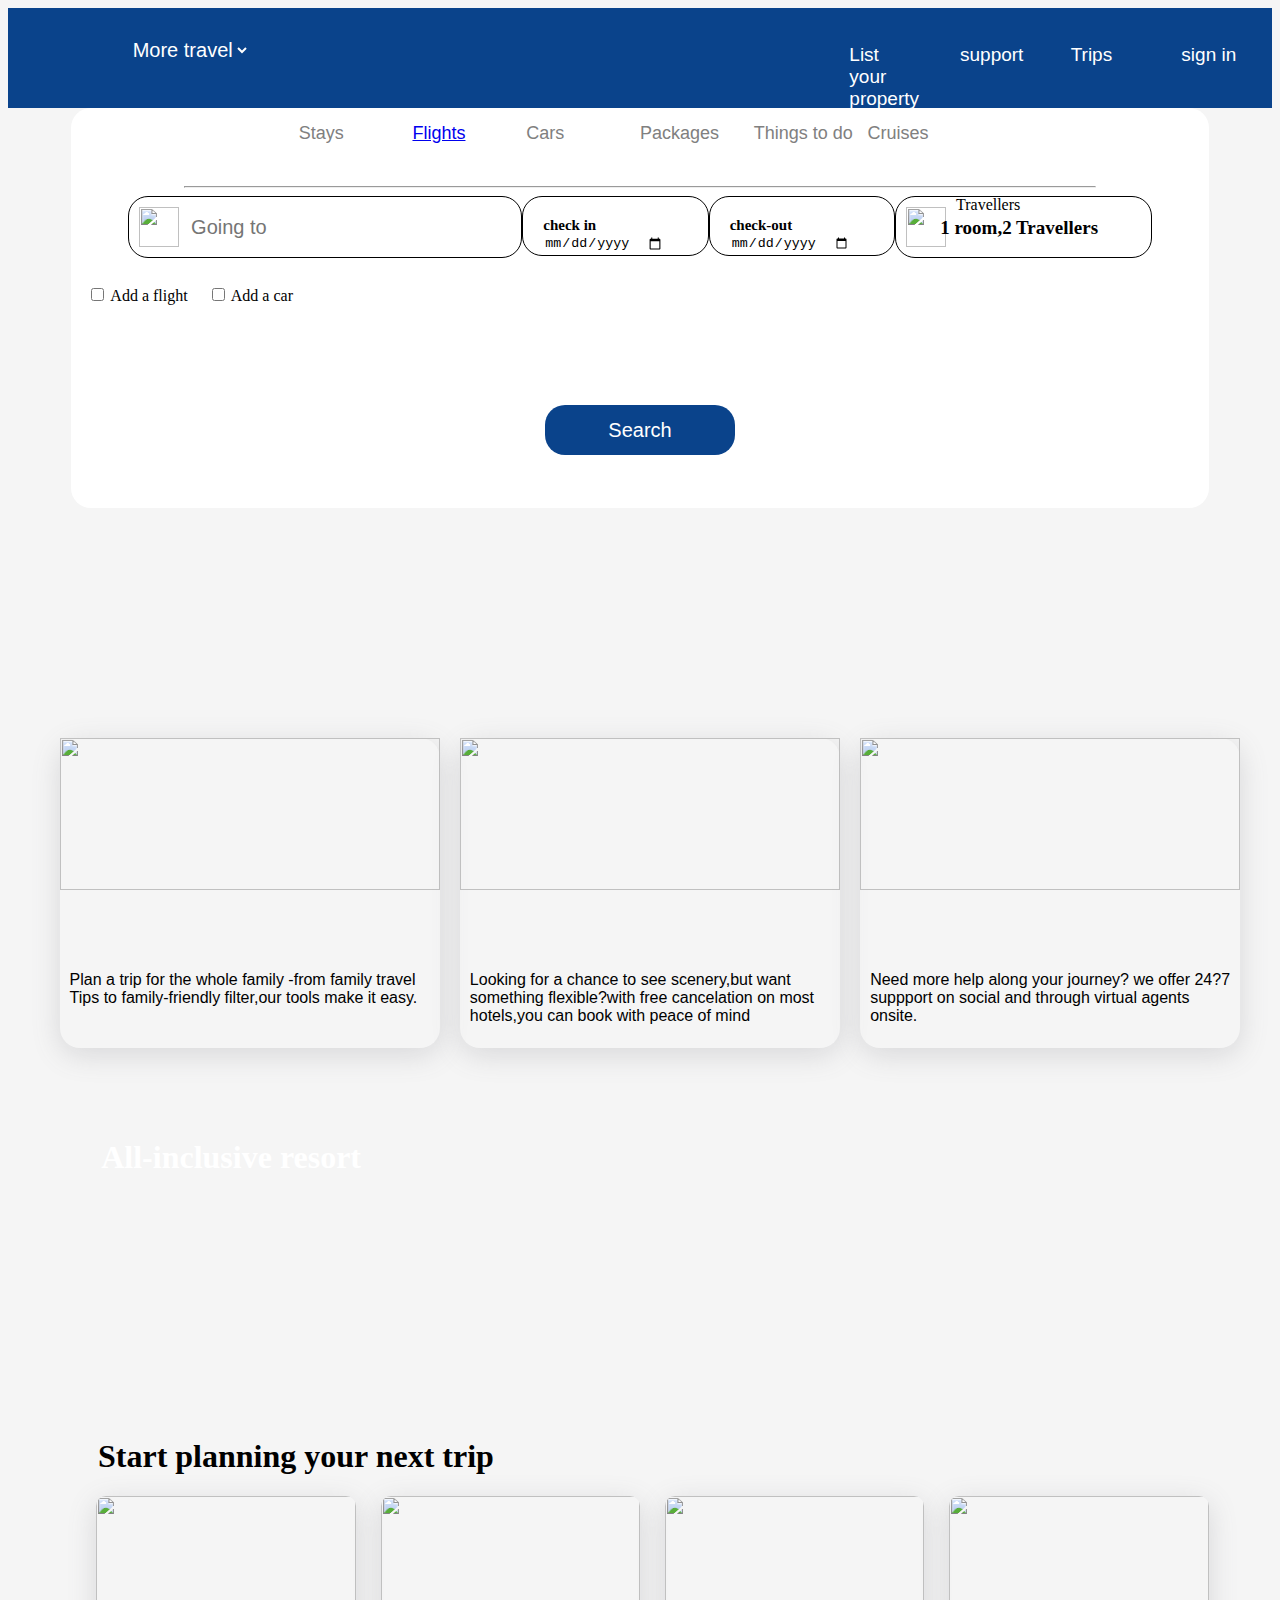
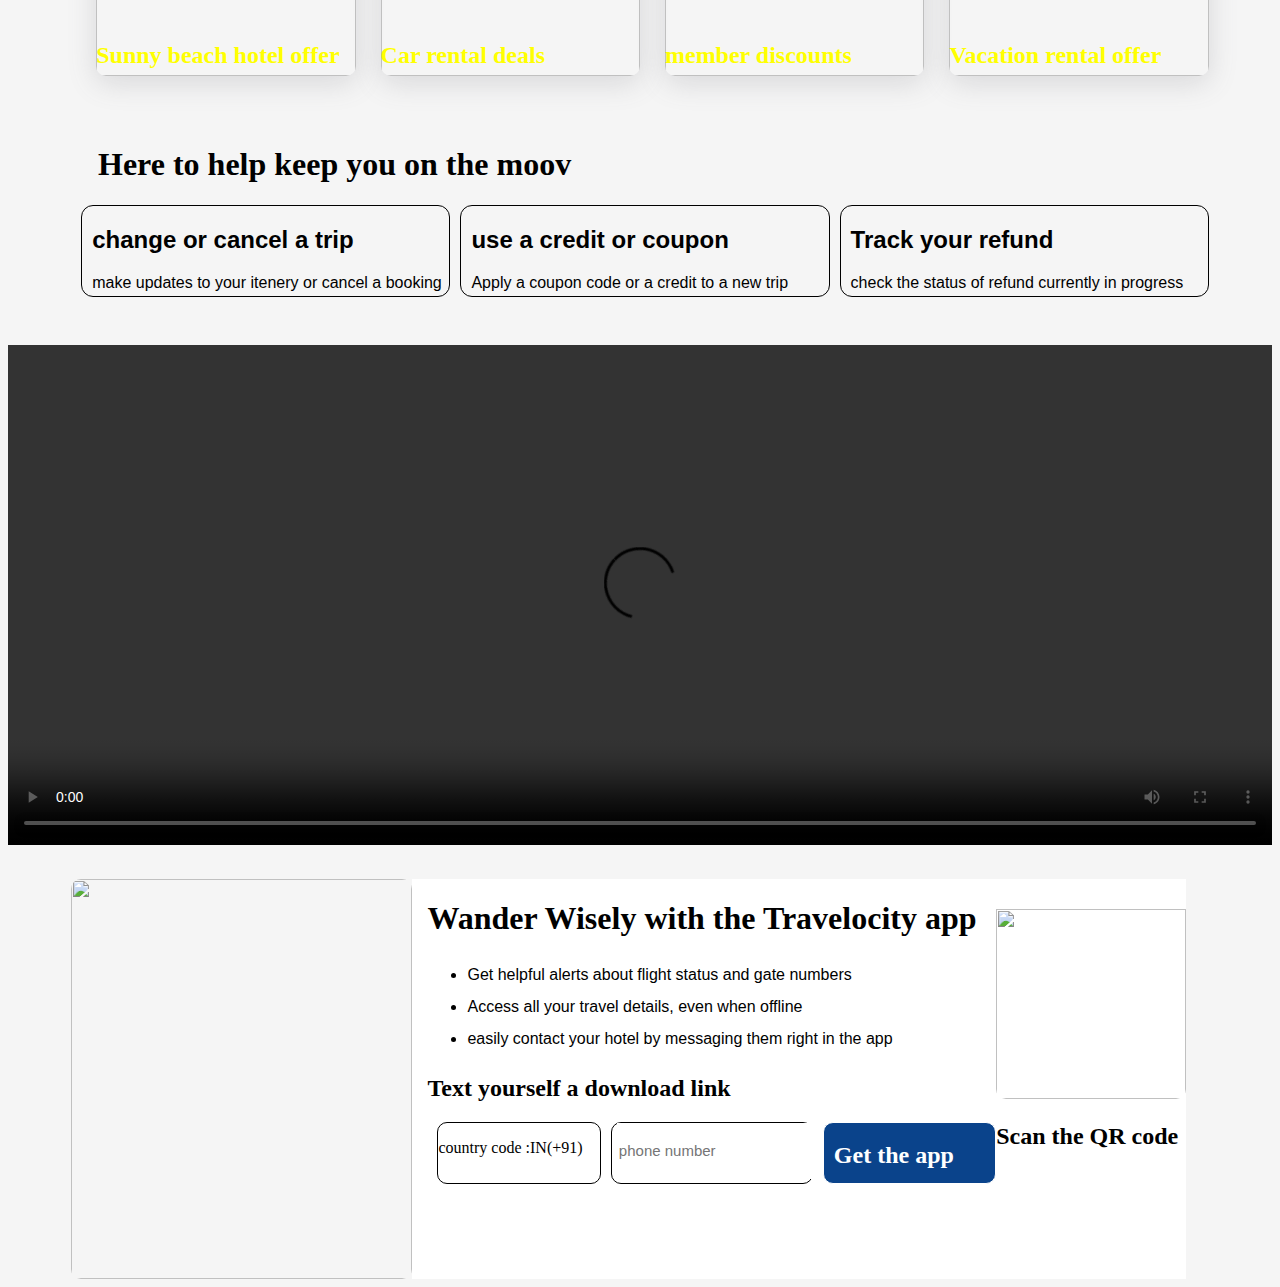
==== index.html @ 9e057f8a "Merge pull request #3 from Sunny7079/productPage" ====
<!DOCTYPE html>
<html lang="en">
<head>
    <meta charset="UTF-8">
    <meta http-equiv="X-UA-Compatible" content="IE=edge">
    <meta name="viewport" content="width=device-width, initial-scale=1.0">
    <title>Document</title>
    <script src="https://kit.fontawesome.com/a076d05399.js" crossorigin="anonymous"></script>
    <link rel="stylesheet" href="style.css">
</head>
<body id="body">
    <div id="navbar">
        <div id="box1">
            <div> 
                <img src="https://www.travelocity.com/_dms/header/logo.svg?locale=en_US&siteid=80001&2" alt="">
            </div>
               
           <div>
                <select name="" id="abc" >
                    <option value="" style="width: 10px;">More travel</option>

                    <option value="Packages">Packages</option>
                    <option value="Stays">Stays</option>
                    <option value="Flights" >Flights</option>
                    <option value="cars">cars   </option>

                </select>
           </div>
        </div>
        <div id="box2">
            <div><h2 id="white1">List your property</h2></div>
            <div><h2 id="white1">support</h2></div>
            <div><h2 id="white1">Trips</h2></div>
            <div><h2 id="white1">sign in</h2></div>
        </div>
    </div>

<!-- <script>
    document.getElementById("flight").addEventListener("click",flight())
   {
         window.location.href="flight.html"
     }
</script> -->

   
  
    <!-- ............................................. -->
    <!-- ticketing -->
    <div id="ticket-counter">
       
        <div id="counter">
                <div id="cat">
                    <div><h2 id="ge">Stays</h2></div>
                    <div><h2 ><a href="flight.html">Flights</a></h2></div>
                    <div><h2 >Cars</h2></div>
                    <div><h2>Packages    </h2></div>
                    <div><h2 >Things to do</h2></div>
                    <div><h2 >Cruises</h2></div>
                
                </div>
                <hr width="80%">

        <div id="select">
            <div id="long">
                <img height="40px" width="40px" style="padding: 10px 10px;" src="https://thumbs.dreamstime.com/b/blue-pin-symbol-blue-pin-symbol-isolated-white-background-176163168.jpg" alt="">
           <!-- <h2>Going to</h2> -->
           <input type="text" placeholder="Going to" id="goingto">
            </div>
            <div  id="small"><h4>check in <br><input id="date" type="date"></h4></div>
            <div id="small"><h4>check-out <br><input id="date" type="date"></h4></div>
            <div id="medium">
                <img height="40px" width="40px" style="padding: 10px 10px;" src="https://thumbs.dreamstime.com/b/person-icon-flat-style-man-symbol-person-icon-flat-style-man-symbol-isolated-white-background-simple-people-abstract-icon-118611127.jpg" alt="">
            <p>Travellers</p><br>
            <h2>1 room,2 Travellers</h2>
            </div>

           
        </div>
        
        <input type="checkbox" id="vehicle1" name="vehicle1" value="Bike">
        <label for="vehicle1"> Add a flight</label>
        <input type="checkbox" id="vehicle2" name="vehicle2" value="Car">
        <label for="vehicle1"> Add a car</label>
    
    <button id="btn1"> Search</button>
   
    

    </div>
  
    </div>

    <!-- gallery -->

    <div id="gallery1">

        <div onclick="blog1()">
            <img height="70%" width="100%" src="https://forever.travel-assets.com/flex/flexmanager/images/2020/11/12/TVLY_StoreFrontRefresh_BrandPromise_FitForYou_sfimg_562x240_20201111.jpg?impolicy=fcrop&w=900&h=386&q=mediumHigh" alt="">
       <p id="para">Plan a trip for the whole family -from family travel Tips to family-friendly filter,our tools make it easy.</p>
        </div>
        <div>
            <img height="70%" width="100%"  src="https://forever.travel-assets.com/flex/flexmanager/images/2020/11/12/TVLY_StoreFrontRefresh_BrandPromise_Transparency_sfimg_562x240_20201111.jpg?impolicy=fcrop&w=900&h=386&q=mediumHigh" alt="">
            <p id="para">Looking for a chance to see scenery,but want something flexible?with free cancelation on most hotels,you can book with peace of mind</p>
        </div>
        <div>
            <img height="70%" width="100%" src="https://forever.travel-assets.com/flex/flexmanager/images/2020/11/12/TVLY_StoreFrontRefresh_BrandPromise_GotYourBack_sfimg_562x240_20201111.jpg?impolicy=fcrop&w=900&h=386&q=mediumHigh" alt="">
            <p id="para">Need more help along your journey? we offer 24?7 suppport on social and through virtual agents onsite.</p>
        </div>
    </div>

    <script>
        function blog1(){
            window.location.href="blog.html"
        }
    </script>
    <!-- ......................................
    
    ............................ -->

    <div id="gallery2">
        <div id="pic1">
            <h1 id="white">All-inclusive resort</h1>
            
        </div>
        <div id="pic2"></div>
    </div>
    <h1 class="h1">Start planning your next trip</h1>

    <!-- album -->
    <div id="album">
        <div>
            <img src="https://forever.travel-assets.com/flex/flexmanager/images/2021/11/08/TVLY_Storefront_Beach_imgB_900x506_20211104.jpg?impolicy=fcrop&w=900&h=600&q=mediumHigh" alt="">
      <h2 id="offer">Sunny beach hotel offer</h2>
        </div>
    <div>
        <img src="https://forever.travel-assets.com/flex/flexmanager/images/2021/11/08/TVLY_Storefront_Car_imgB_900x506_20211104.jpg?impolicy=fcrop&w=900&h=600&q=mediumHigh" alt="">
        <h2 id="offer">Car rental deals</h2>

    </div>
    <div>
<img src="https://forever.travel-assets.com/flex/flexmanager/images/2021/11/08/TVLY_Storefront_MOD_imgB_900x506_20211104.jpg?impolicy=fcrop&w=900&h=600&q=mediumHigh" alt="">
<h2 id="offer">member discounts</h2>

</div>
    <div>
        <img src="https://forever.travel-assets.com/flex/flexmanager/images/2021/11/08/TVLY_Storefront_VacationRentals_imgB_900x506_20211104.jpg?impolicy=fcrop&w=900&h=600&q=mediumHigh" alt="">
        <h2 id="offer">Vacation rental offer</h2>

    </div></div>


    <h1 class="h1">Here to help keep you on the moov</h1>

    <div id="cancellation">
        <div>
            <h2>change or cancel a trip</h2>
            <p id="para">make updates to your itenery or cancel a booking</p>
           
        </div>
        <div>
            <h2>use a credit or coupon</h2>
            <p id="para">Apply a coupon code or a credit to a new trip</p>

        </div>
        <div>
            <h2>Track your refund</h2>
            <p id="para">check the status of refund currently in progress</p>

        </div>
    </div>

    <video  height="500" width="100%" controls ><source src="https://www.youtube.com/embed/ItS8X0SjT4s?list=TLPQMDUwNTIwMjKKC_iD6nNdlw" title="YouTube video player" frameborder="0" allow="accelerometer; autoplay; clipboard-write; encrypted-media; gyroscope; picture-in-picture" allowfullscreen></iframe>" type="Video/Mp4"> 
    </video>


    

    <!-- download -->
<div id="download">
    <div id="photo"> 
        <img height="100%" width="100%" src="https://a.travel-assets.com/mad-service/footer/marquee/TVLY_App_Footer_v1.jpg" alt="">
    </div>
    <div id="dtext">
        <h1>Wander Wisely with the Travelocity app</h1> 
    <ul>
        <li>Get helpful alerts about flight status and gate numbers</li>
        <li>
            Access all your travel details, even when offline</li>
        <li>easily contact your hotel by messaging them right in the app</li>
    </ul>
    

    <h2>Text  yourself a download link</h3>


        <div id="innerdiv">
           <div>
               <p>country code :IN(+91)</p>
               
           </div>
           <div>
               <input type="text " placeholder="phone number" style="border:none;outline:none;height: 90%; margin-left: 5px;font-size: 15px;">
           </div>
           <div id="blue">
               <h2>Get the app</h2>
           </div>
        </div>
    </div>
    <div style="background-color: white;">
        <img id="qr" src="https://a.travel-assets.com/mad-service/qr-code/portfolio_app_landing/qr_app_landing_footer_travelocity.png" alt="">
    <h2>Scan the QR code</h2>
    </div>
</div>
</body>
</html>
<script>
    document.querySelector("#abc").addEventListener("change",myfunction)
    function myfunction(){
       var selected= document.querySelector("#abc").value;
       if(selected=="Flights")
       {
           window.location.href="flight.html"
       }
    }
</script>
---- style.css ----
#navbar{
    width: 100%;
    background-color: #0a438b;
    height: 100px;
    display: flex;
}
#goingto{
    font-size: 20px;
    border: none;
    border: white;
    outline: none;

}
#body{
    background-color: whitesmoke;
}
#box1{
    width: 25%;
    height: 100%;
    display: flex;
    justify-content: space-between;
}
#box1>div{
width: 50%;
height: 100%;
}
#box1>div>img{
    height: 45px;
    padding: 20px;
}
#white1{
    color: white;
    font-size: 20px;
    padding: 20px;
    font-weight: 500;
    font-family: 'Segoe UI', Tahoma, Geneva, Verdana, sans-serif;
}
#vehicle1,#vehicle2{
    margin-top: 30px;
    size: 40px;
   margin-left: 20px;
}
#box2{
    display: flex;
    width: 50%;
   margin-left: 600px;
    
}
#box2 div{
width: 27%;
height: 100%;
color: white;
}
#box2 h2{
    font-size: 19px;
}
#box1,#box2 div:hover{
    cursor: pointer;
}
#ticket-counter{
    height: 600px;
    width: 100%;
    background-image: url("https://forever.travel-assets.com/flex/flexmanager/images/2021/06/25/TVLY_SeizeYourSomeday_lpheroB_1680x945_20210623.jpg?impolicy=fcrop&w=900&h=506&q=mediumHigh");
    background-size: 100% 100%;

}
#counter{
width: 90%;
height: 400px;
background-color: white;
border-radius: 20px;
margin: auto;


}
#cat{
    width: 60%
    ;
    height: 70px;
    margin: auto;
    display: flex;
    justify-content: space-evenly;
}
#cat>div{
    width: 20%;
}
#cat>div:hover{
    cursor: pointer;
    text-decoration: underline;
 
}
#cat h2{
    color: grey;
    font-size: 18px;
    font-weight: 500;
    font-family: 'Segoe UI', Tahoma, Geneva, Verdana, sans-serif;
}
#select{
    display: flex;
    width: 90%;
    margin: auto;;
    justify-content: space-between;
}
#long{
    width: 400px;
    height: 60px;
    border-radius: 20px;
    border: 1px solid;
    display: flex;
    font-family: 'Segoe UI', Tahoma, Geneva, Verdana, sans-serif;
 
    


}
#long h2{
    font-weight: 300;
    font-size: 20px;

    
}


#medium{
    width: 260px;
    height: 60px;
    border: 1px solid;
    border-radius: 20px;
    display: flex;


}
#medium>p{
margin-top: -1px;
}
#medium h2{
    display: block;
    font-weight: 1  00;
    font-size: 19px;
    margin-left: -80px;
    margin-top: 20px;

    
}
#small{
    box-sizing: border-box;
    height: 60px;
    width: 190px;
    border: 1px solid;
    border-radius: 20px;
   


}
#small h4{
    font-size: 15px;
    margin-bottom: 20px;
    padding-left: 20px;

}
#date{
    border: none;
}
#long:hover{
    box-sizing: border-box;
    cursor: pointer;
border: 4px solid #0a438b;
}
#medium:hover{
    cursor: pointer;
    box-sizing: border-box;

    border: 4px solid #0a438b;
}
#small:hover{
cursor: pointer;
box-sizing: border-box;

border: 3px solid #0a438b;
}
#btn1{
    cursor: pointer;
    width: 190px;
    height: 50px;
    background-color: #0a438b;
    color: white;
    border-radius: 20px;
    margin: auto;
    display: block;
    margin-top: 100px;
    font-size: 20px;
    border: #0a438b;
}
#gallery1{
    display: flex;
margin: auto;
    width: 95%;

    height: 340px;
}
#gallery1>div{
    margin-top: 30px;
    border-radius: 20px;

    width: 38%;
    margin-left: 20px;
    box-shadow: rgba(100, 100, 111, 0.2) 0px 7px 29px 0px;;
  
}
#gallery1>div:hover{
cursor: pointer;
}

#para{
    font-family: 'Segoe UI', Tahoma, Geneva, Verdana, sans-serif;
    font-weight: 400;
    padding-left: 10px;
}
#gallery2{

    margin-top: 30px;
    display: flex;
    height: 290px;
    width: 90%;
    margin:auto
}
#gallery2>div{
height: 100%;
width: 50%;
margin-top: 40px;
margin-left: 20px;
margin-bottom: 30px;
}
#pic1{
    background-image: url("https://forever.travel-assets.com/flex/flexmanager/images/2021/11/08/TVLY_Storefront_AllInclusive_imgB_1199x399_20211104.jpg");
   background-size: 100% 100%;
/* -webkit-filter: brightness(70%); */
}
#pic2{
    background-image: url("https://forever.travel-assets.com/flex/flexmanager/images/2021/11/08/TVLY_Storefront_LastMinute_imgB_1199x399_20211104.jpg");
    background-size: 100% 100%;
    /* -webkit-filter: brightness(70%); */
}
#white{
    color :white;
    padding: 30px 10px;
}
.h1{
    margin-top: 100px;
    margin-left: 90px;
}
#album{
    margin-top: 14px;
    height: 150px;
    width: 90%;
    display: flex;
    margin: auto;
}
#album>div{
    border-radius: 10px;
    width: 28%;
    height: 120%;
    box-shadow: rgba(100, 100, 111, 0.2) 0px 7px 29px 0px;;
    margin-left: 25px;

}
#album>div:hover{
cursor: pointer;
transform: scale(1.1);
}

#album img{
    height: 100%;
    width: 100%;
    border-radius: 10px;
}
#abc{
    border:#0a438b;
    background-color: #0a438b;
    font-size: 20px;
    color: white;
    margin-top: 30px;
    margin-left: 10px;
}
#abc option{
    height: 190px;
    width: 200px
}
#offer{
    margin-top:-38px ;
    color:yellow;
    text-decoration: double;
}
#cancellation{
height: 90px;
width: 90%;
margin: auto;
display: flex;
margin-bottom: 50px;
}
#cancellation div{
border: 1px solid;
border-radius: 12px;
    width: 35%;
    height: 100%;
    margin-left: 10px;

}
#cancellation div:hover{
    cursor: pointer;
    color: white;
    background-color: rgb(93, 152, 5);
}
#cancellation>div h2{
    font-family: 'Segoe UI', Tahoma, Geneva, Verdana, sans-serif;
    padding-left: 10px;

}
#download{
    height: 400px;
    width: 90%;
margin: auto;
    display: flex;
    padding-top: 30px;

}
/* #download>div{
    margin-top: 20px;
border-radius: 10px;
    height: 350px;
    width: 50%;
    border:solid 1px
    
} */
#photo{
    border-radius: 15px;
    width: 30%;
    height: 100%;

}
#download>div>img{
    border-radius: 10px;
   

}
#dtext{
    width: 50%;
    height: 100%;
    padding-left: 15px;
    background-color: white;
}
    #download li{
line-height: 2.0;
font-family: 'Segoe UI', Tahoma, Geneva, Verdana, sans-serif;

    }
    #innerdiv{
        height: 100px;
        width: 100%;
        display: flex;
        
    }
    #innerdiv>div{
        
        height: 60px;
        width: 200px;
        margin-left: 10px;
        border-radius: 10px;
        border: 1px solid;
       
    }
    #qr{
        height: 190px;
        width: 190px;
        padding-top: 30px;
    }
    #box{
        display: flex;
        width: 100%;
    }
    #box>div{
        height: 90%;
        width: 100px;
        border: 1px solid;
      
        border-radius: 12px;
    }
    #blue{
        width:100px;
        background-color: #0a438b
        ;
        padding-left: 10px;
        color: white;
    }
    #blue:hover{
        cursor: pointer;
       
        box-sizing: border border-box;
    }
    #in{
        margin-top: -10px;
    }
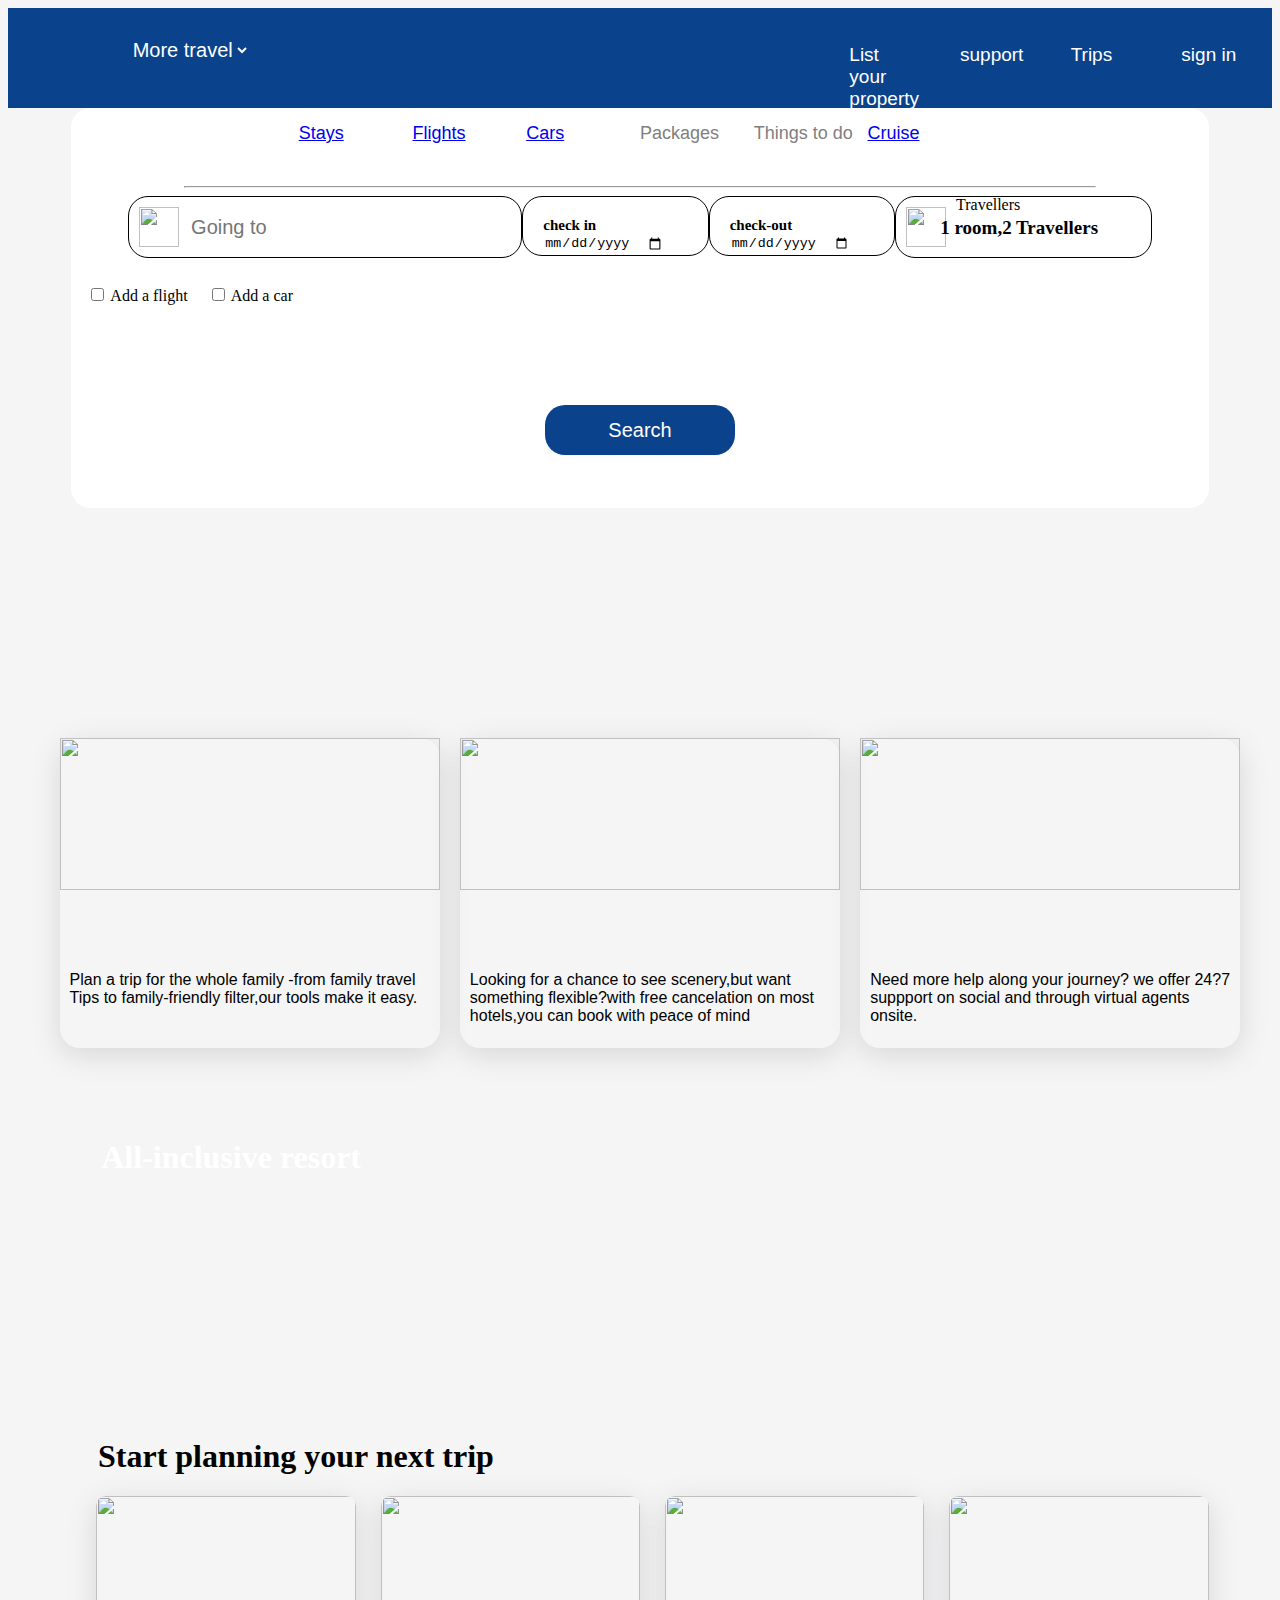
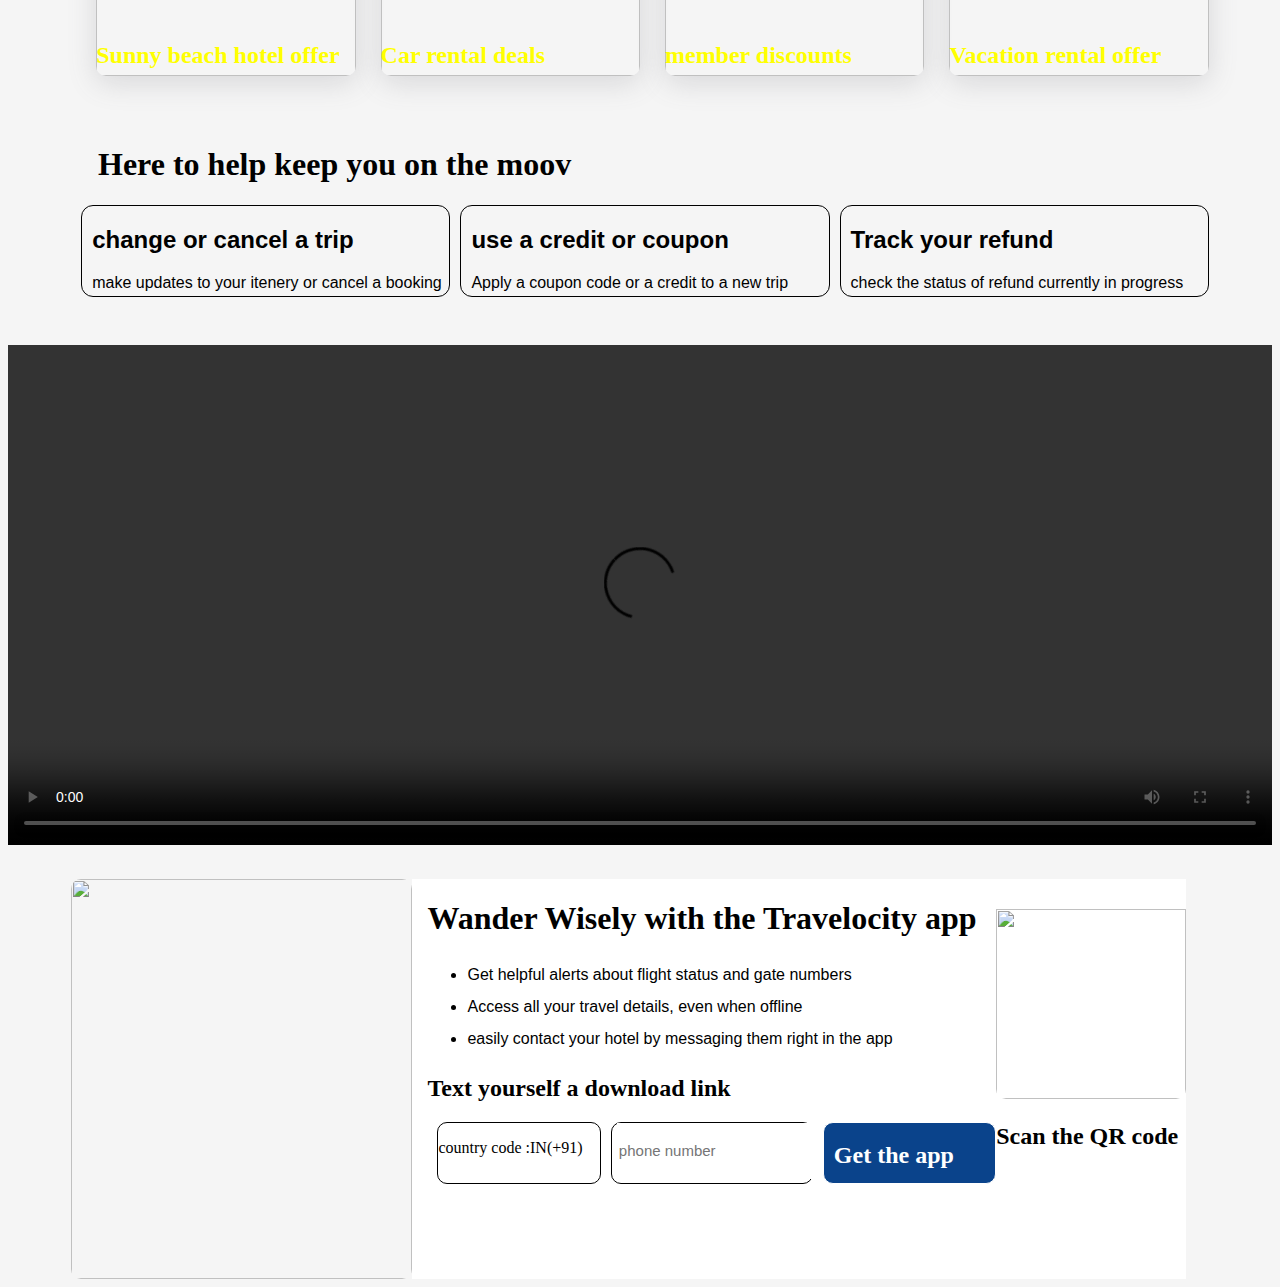
==== commit 45b5fd5e: "Merge pull request #7 from Sunny7079/productItem" ====
--- a/index.html
+++ b/index.html
@@ -50,12 +50,12 @@
        
         <div id="counter">
                 <div id="cat">
-                    <div><h2 id="ge">Stays</h2></div>
+                    <div><h2><a href="stays.html">Stays</a></h2></div>
                     <div><h2 ><a href="flight.html">Flights</a></h2></div>
-                    <div><h2 >Cars</h2></div>
+                    <div><h2 ><a href="cars.html">Cars</a></h2></div>
                     <div><h2>Packages    </h2></div>
                     <div><h2 >Things to do</h2></div>
-                    <div><h2 >Cruises</h2></div>
+                    <div><h2 ><a href="cruise.html">Cruise</a></h2></div>
                 
                 </div>
                 <hr width="80%">
@@ -221,5 +221,9 @@
        {
            window.location.href="flight.html"
        }
+       else  if(selected=="Stays")
+       {
+           window.location.href="stays.html"
+       }
     }
 </script>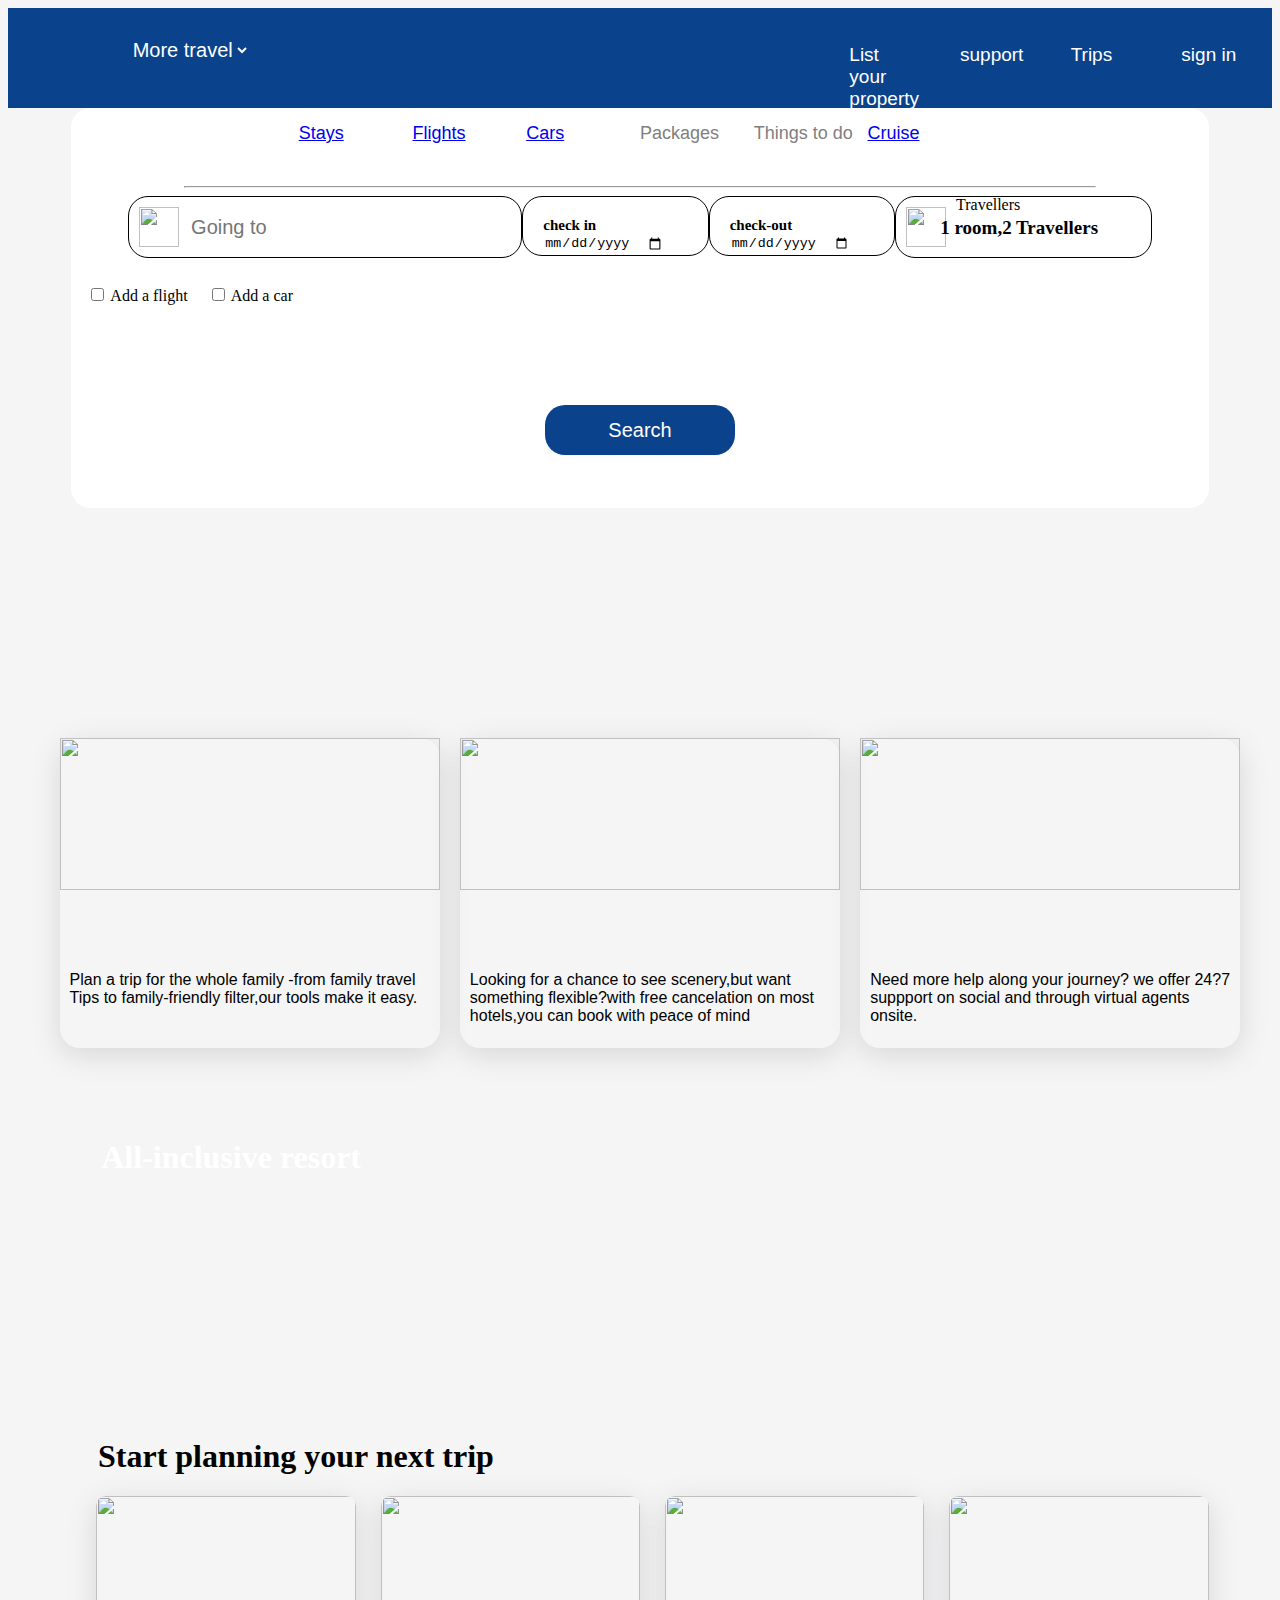
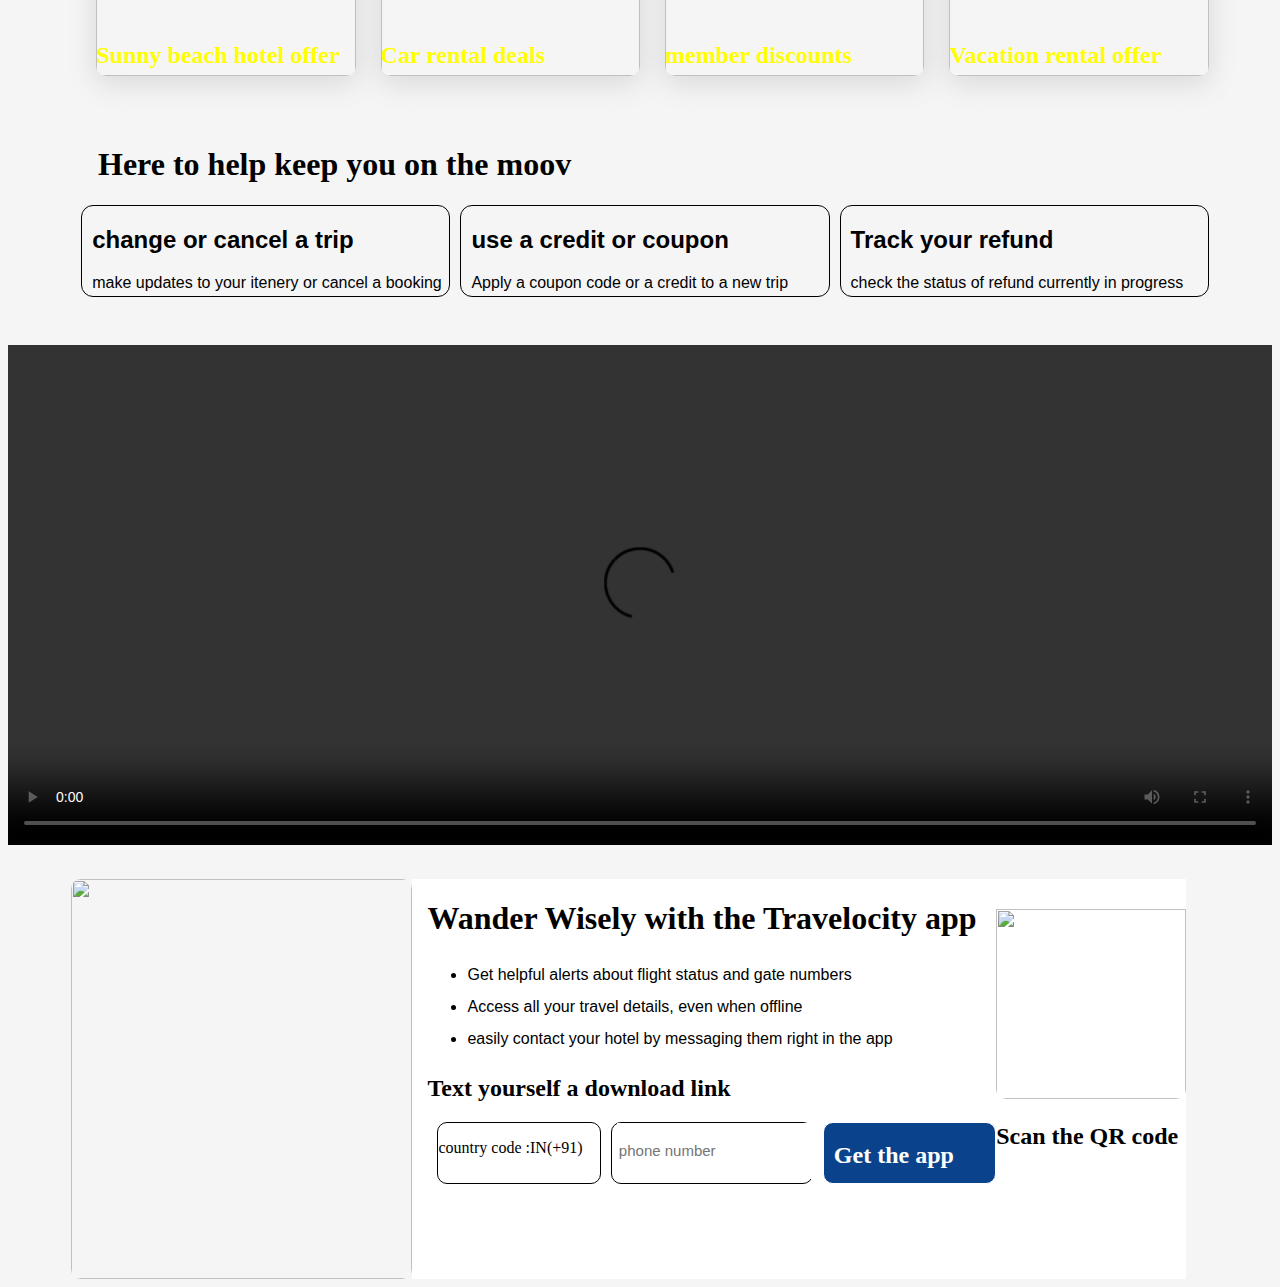
==== commit dca371af: "Merge pull request #8 from Sunny7079/productItem" ====
--- a/index.html
+++ b/index.html
@@ -22,7 +22,7 @@
                     <option value="Packages">Packages</option>
                     <option value="Stays">Stays</option>
                     <option value="Flights" >Flights</option>
-                    <option value="cars">cars   </option>
+                    <option value="cars"><a href="cars.html">Cars</a></option>
 
                 </select>
            </div>
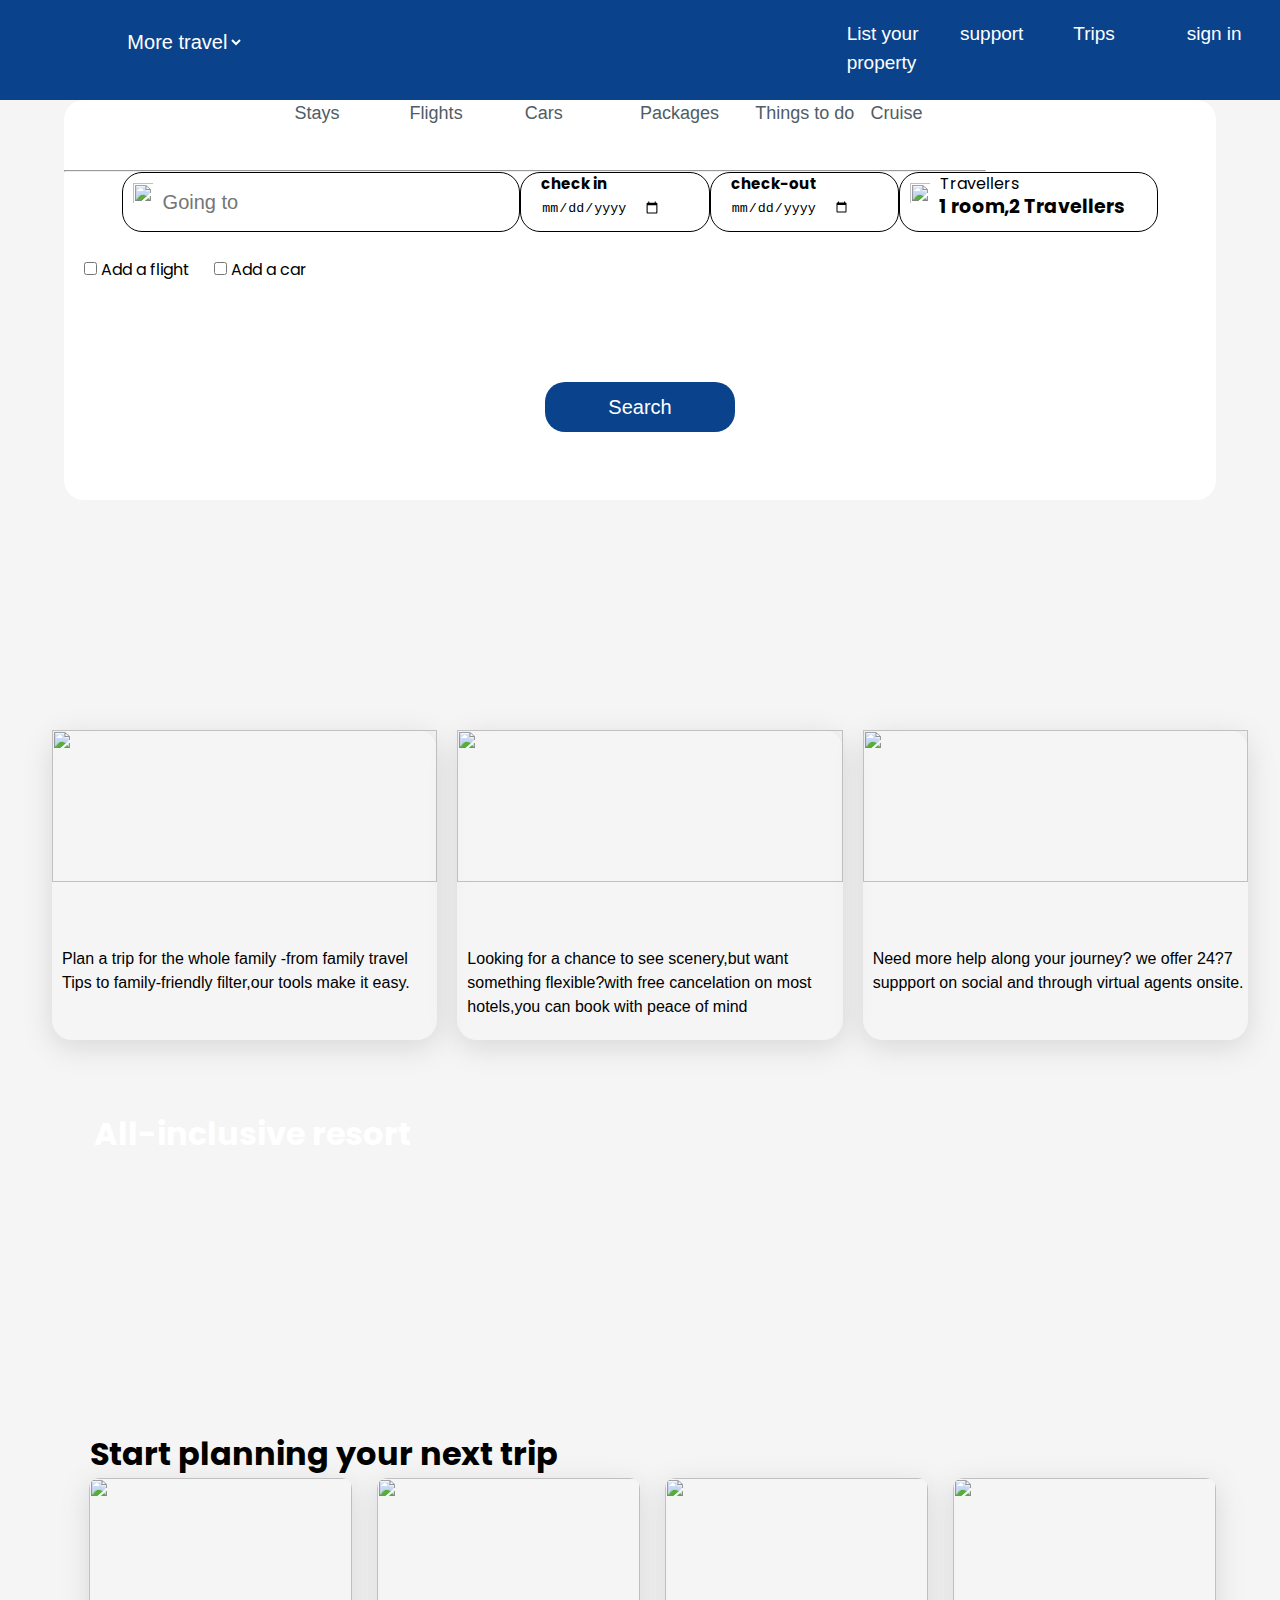
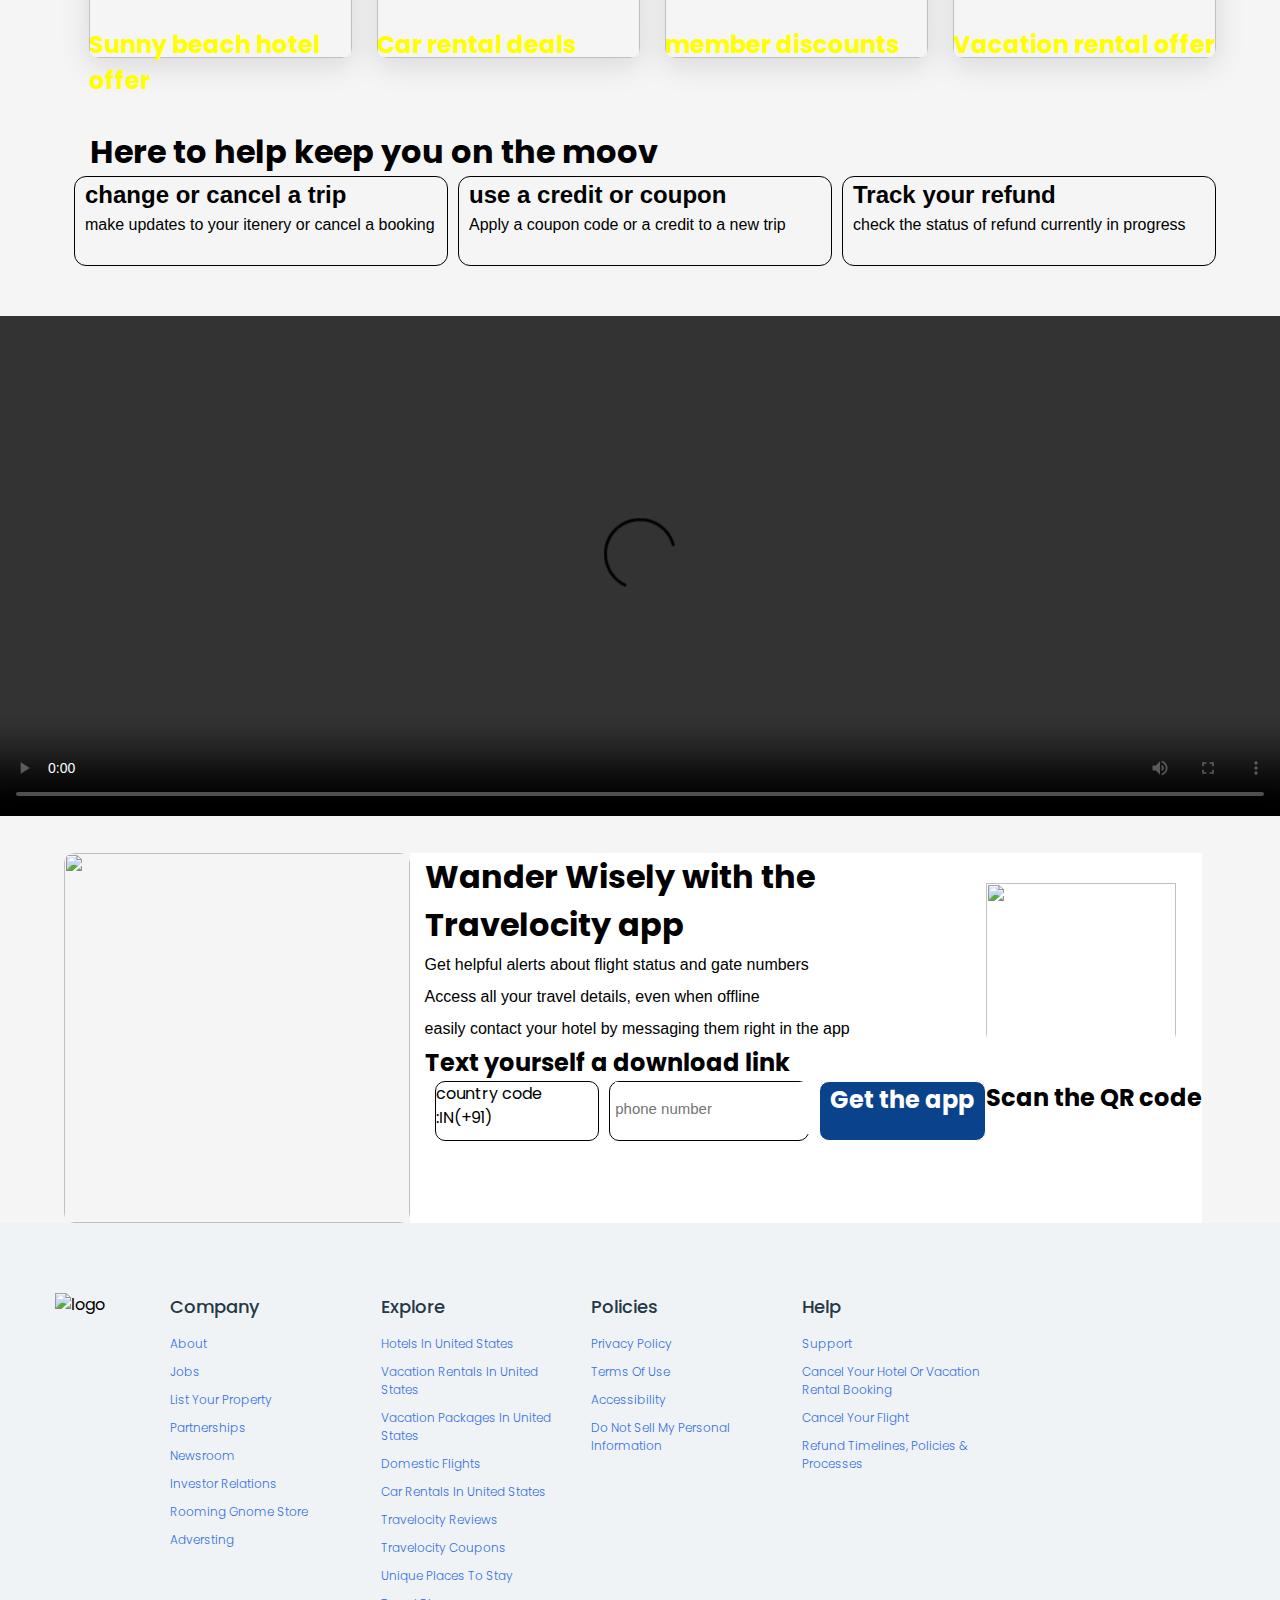
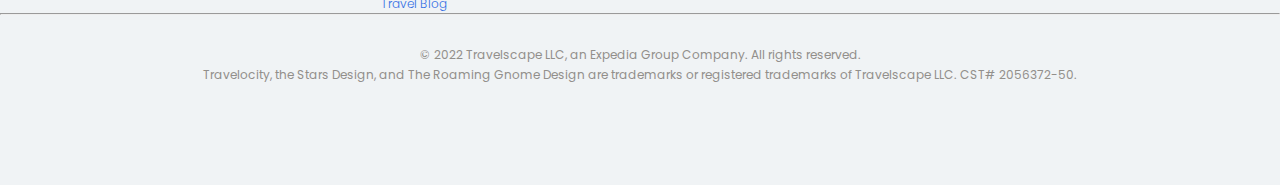
==== commit 0ba26b5a: "Merge pull request #12 from Sunny7079/ashutosh" ====
--- a/index.html
+++ b/index.html
@@ -7,6 +7,8 @@
     <title>Document</title>
     <script src="https://kit.fontawesome.com/a076d05399.js" crossorigin="anonymous"></script>
     <link rel="stylesheet" href="style.css">
+    <link rel="stylesheet" href="css/styles.css">
+
 </head>
 <body id="body">
     <div id="navbar">
@@ -210,7 +212,74 @@
         <img id="qr" src="https://a.travel-assets.com/mad-service/qr-code/portfolio_app_landing/qr_app_landing_footer_travelocity.png" alt="">
     <h2>Scan the QR code</h2>
     </div>
+    <!-- footer -->
+    
+
 </div>
+<footer class="footer">
+    <div class="container">
+        <div class="row">
+
+         <div class="img"><img src="https://a.travel-assets.com/globalcontrols-service/content/f285fb631b0a976202ef57611c7050e9ef5ca51a/images/EG_Wordmark_blue_RGB.svg" alt="logo"/></div>
+
+            <div class="footer-col">
+                
+               
+                <h4>Company</h4>
+                <ul>
+                    <li><a href="#">About</a></li>
+                 <li><a href="#">Jobs</a></li>
+                 <li><a href="#">List your Property</a></li>
+                 <li><a href="#">Partnerships</a></li>
+                 <li><a href="#">Newsroom</a></li>
+                 <li><a href="#">Investor Relations</a></li>
+                    <li><a href="#">Rooming Gnome Store</a></li>
+                    <li><a href="#">Adversting</a></li>
+                </ul>
+            </div>
+            <div class="footer-col">
+                <h4>Explore</h4>
+                <ul>
+                    <li><a href="#">Hotels in United States</a></li>
+                    <li><a href="#">Vacation Rentals in United States</a></li>
+                    <li><a href="#">Vacation Packages in United States</a></li>
+                    <li><a href="#">Domestic Flights</a></li>
+                    <li><a href="#">Car Rentals in United States</a></li>
+                 <li><a href="#">Travelocity Reviews</a></li>
+                 <li><a href="#">Travelocity Coupons</a></li>
+                 <li><a href="#">Unique Places to Stay</a></li>
+                 <li><a href="#">Travel Blog</a></li>   
+                </ul>
+            </div>
+            <div class="footer-col">
+                <h4>Policies</h4>
+                <ul>
+                    <li><a href="#">Privacy Policy</a></li>
+                    <li><a href="#">Terms of Use</a></li>
+                    <li><a href="#">Accessibility</a></li>
+                    <li><a href="#">Do not sell my personal information</a></li>
+                </ul>
+            </div>
+         <div class="footer-col">
+             <h4>Help</h4>
+             <ul>
+                 <li><a href="#">Support</a></li>
+                 <li><a href="#">Cancel your hotel or vacation rental booking</a></li>
+                 <li><a href="#">Cancel your flight</a></li>
+                 <li><a href="#">Refund timelines, policies & processes</a></li>
+                 <li><a href="#"></a></li>
+             </ul>
+         </div>
+            
+        </div>
+
+    </div>
+    <hr></hr>
+    <p class="para">© 2022 Travelscape LLC, an Expedia Group Company. All rights reserved.<br>
+     Travelocity, the Stars Design, and The Roaming Gnome Design are trademarks or registered trademarks of Travelscape LLC. CST# 2056372-50.</p>
+
+
+</footer>
 </body>
 </html>
 <script>
--- a/style.css
+++ b/style.css
@@ -90,7 +90,7 @@
  
 }
 #cat h2{
-    color: grey;
+    color:#505c66;
     font-size: 18px;
     font-weight: 500;
     font-family: 'Segoe UI', Tahoma, Geneva, Verdana, sans-serif;
@@ -399,4 +399,8 @@
     }
     #in{
         margin-top: -10px;
+    }
+    a{
+        text-decoration: none;
+        color:#505c66;
     }--- a/css/styles.css
+++ b/css/styles.css
@@ -0,0 +1,93 @@
+@import url('https://fonts.googleapis.com/css2?family=Poppins:wght@300;400;500;600;700&display=swap');
+body{
+	line-height: 1.5;
+	font-family: 'Poppins', sans-serif;
+}
+*{
+	margin:0;
+	padding:0;
+	box-sizing: border-box;
+}
+.container{
+	max-width: 1170px;
+	margin:auto;
+}
+.img{
+	margin-right: 50px;
+}
+.row{
+	display: flex;
+	flex-wrap: wrap;
+}
+ul{
+	list-style: none;
+}
+.footer{
+	background-color: rgb(240,243,245);
+    padding: 70px 0;
+}
+.footer-col{
+   width: 18%;
+   padding: 0 15px;
+}
+.para{
+	margin: 30px;
+	line-height: 20px;
+	text-align: center;
+	color: rgb(146, 143, 139);
+	font-size: 12px;
+	
+}
+.footer-col h4{
+	font-size: 18px;
+	color: rgb(36,57,72);
+	text-transform: capitalize;
+	margin-bottom: 15px;
+	font-weight: 500;
+	position: relative;
+}
+.footer-col h4::before{
+	content: '';
+	position: absolute;
+	left:0;
+	bottom: -10px;
+	/* background-color: #e91e63; */
+	height: 2px;
+	box-sizing: border-box;
+	width: 50px;
+}
+.footer-col ul li:not(:last-child){
+	margin-bottom: 10px;
+}
+.footer-col ul li a{
+	font-size: 12px;
+	text-transform: capitalize;
+	color: rgb(52,112,228);
+	text-decoration: none;
+	font-weight: 300;
+	color: rgb(52,112,228);
+	display: block;
+	transition: all 0.3s ease;
+}
+.footer-col ul li a:hover{
+	color: #ffffff;
+	padding-left: 8px;
+}
+
+
+/*responsive*/
+@media(max-width: 767px){
+  .footer-col{
+    width: 50%;
+    margin-bottom: 30px;
+}
+}
+@media(max-width: 574px){
+  .footer-col{
+    width: 100%;
+}
+}
+
+
+
+
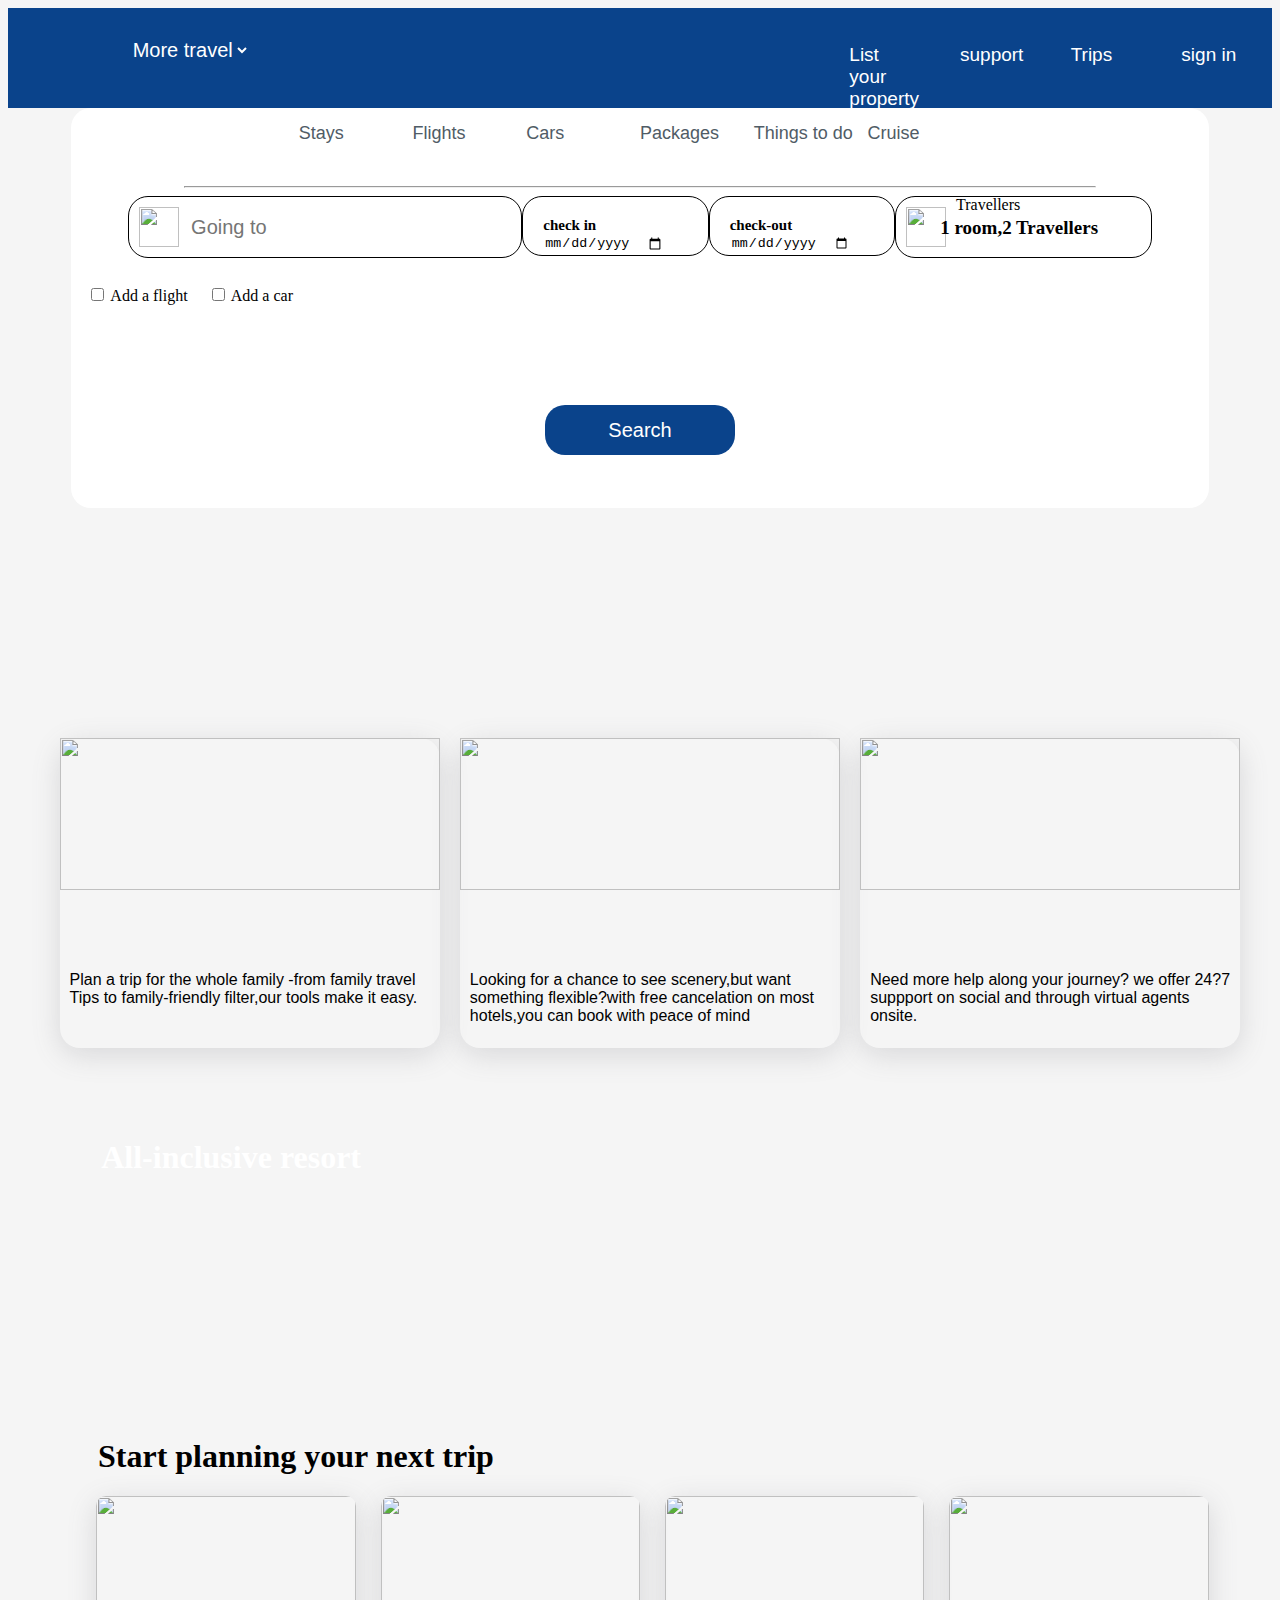
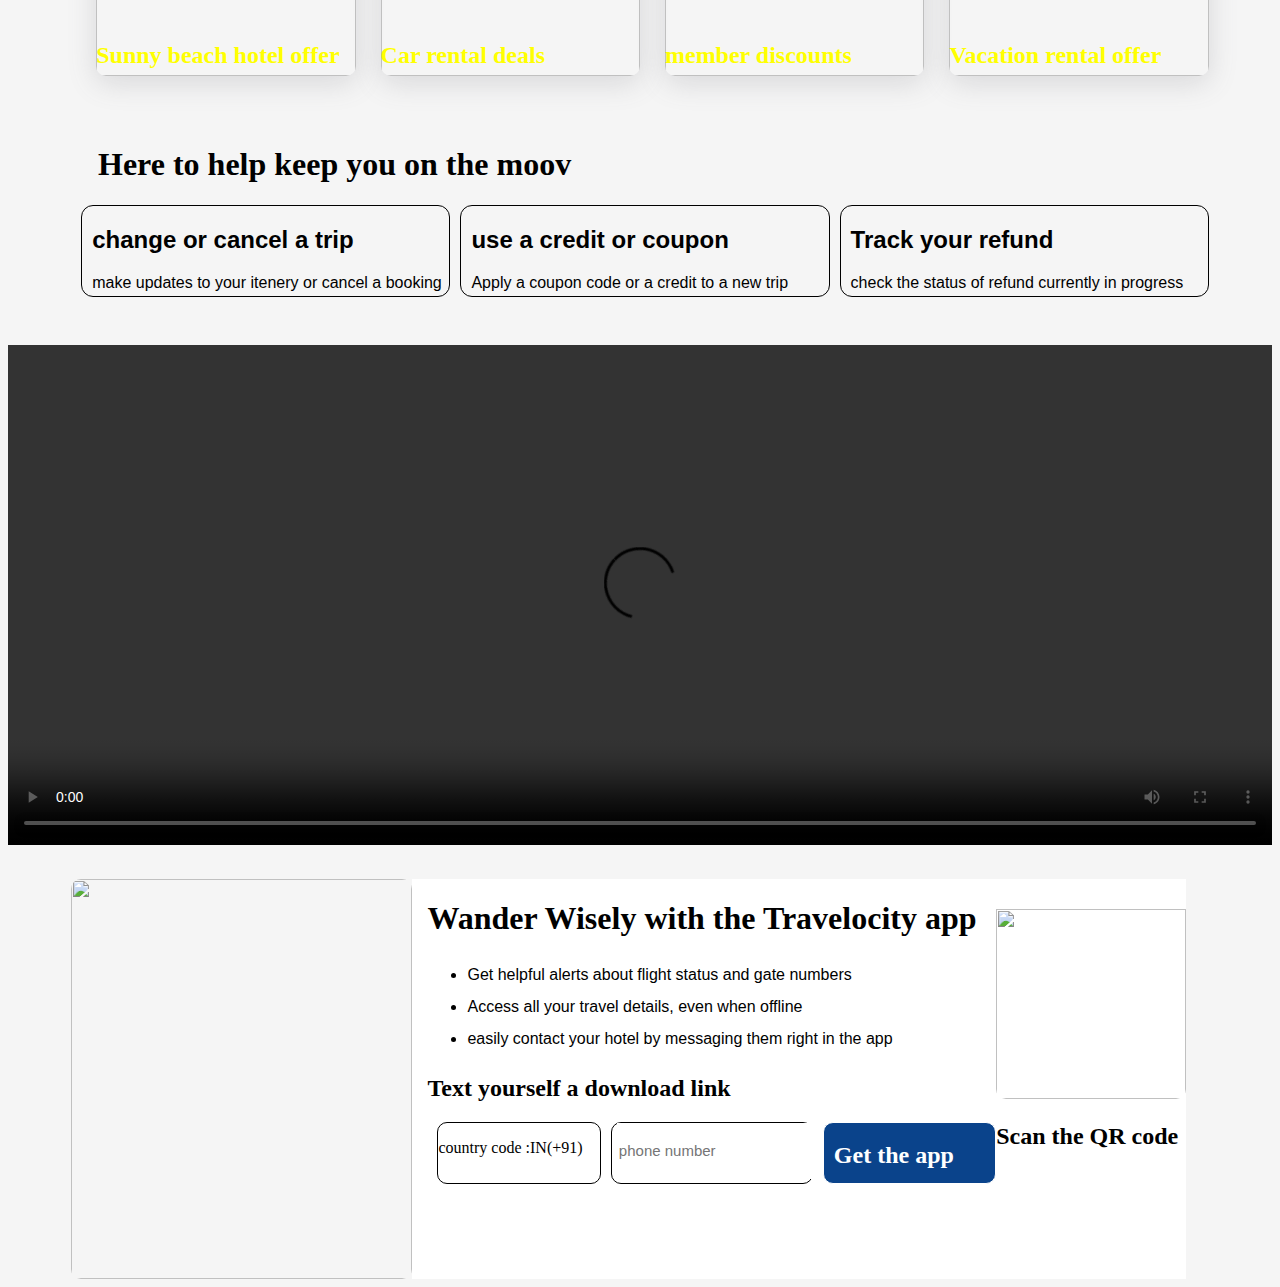
==== commit 639e64c6: "adding details" ====
--- a/index.html
+++ b/index.html
@@ -7,8 +7,7 @@
     <title>Document</title>
     <script src="https://kit.fontawesome.com/a076d05399.js" crossorigin="anonymous"></script>
     <link rel="stylesheet" href="style.css">
-    <link rel="stylesheet" href="css/styles.css">
-
+    
 </head>
 <body id="body">
     <div id="navbar">
@@ -212,74 +211,7 @@
         <img id="qr" src="https://a.travel-assets.com/mad-service/qr-code/portfolio_app_landing/qr_app_landing_footer_travelocity.png" alt="">
     <h2>Scan the QR code</h2>
     </div>
-    <!-- footer -->
-    
-
 </div>
-<footer class="footer">
-    <div class="container">
-        <div class="row">
-
-         <div class="img"><img src="https://a.travel-assets.com/globalcontrols-service/content/f285fb631b0a976202ef57611c7050e9ef5ca51a/images/EG_Wordmark_blue_RGB.svg" alt="logo"/></div>
-
-            <div class="footer-col">
-                
-               
-                <h4>Company</h4>
-                <ul>
-                    <li><a href="#">About</a></li>
-                 <li><a href="#">Jobs</a></li>
-                 <li><a href="#">List your Property</a></li>
-                 <li><a href="#">Partnerships</a></li>
-                 <li><a href="#">Newsroom</a></li>
-                 <li><a href="#">Investor Relations</a></li>
-                    <li><a href="#">Rooming Gnome Store</a></li>
-                    <li><a href="#">Adversting</a></li>
-                </ul>
-            </div>
-            <div class="footer-col">
-                <h4>Explore</h4>
-                <ul>
-                    <li><a href="#">Hotels in United States</a></li>
-                    <li><a href="#">Vacation Rentals in United States</a></li>
-                    <li><a href="#">Vacation Packages in United States</a></li>
-                    <li><a href="#">Domestic Flights</a></li>
-                    <li><a href="#">Car Rentals in United States</a></li>
-                 <li><a href="#">Travelocity Reviews</a></li>
-                 <li><a href="#">Travelocity Coupons</a></li>
-                 <li><a href="#">Unique Places to Stay</a></li>
-                 <li><a href="#">Travel Blog</a></li>   
-                </ul>
-            </div>
-            <div class="footer-col">
-                <h4>Policies</h4>
-                <ul>
-                    <li><a href="#">Privacy Policy</a></li>
-                    <li><a href="#">Terms of Use</a></li>
-                    <li><a href="#">Accessibility</a></li>
-                    <li><a href="#">Do not sell my personal information</a></li>
-                </ul>
-            </div>
-         <div class="footer-col">
-             <h4>Help</h4>
-             <ul>
-                 <li><a href="#">Support</a></li>
-                 <li><a href="#">Cancel your hotel or vacation rental booking</a></li>
-                 <li><a href="#">Cancel your flight</a></li>
-                 <li><a href="#">Refund timelines, policies & processes</a></li>
-                 <li><a href="#"></a></li>
-             </ul>
-         </div>
-            
-        </div>
-
-    </div>
-    <hr></hr>
-    <p class="para">© 2022 Travelscape LLC, an Expedia Group Company. All rights reserved.<br>
-     Travelocity, the Stars Design, and The Roaming Gnome Design are trademarks or registered trademarks of Travelscape LLC. CST# 2056372-50.</p>
-
-
-</footer>
 </body>
 </html>
 <script>
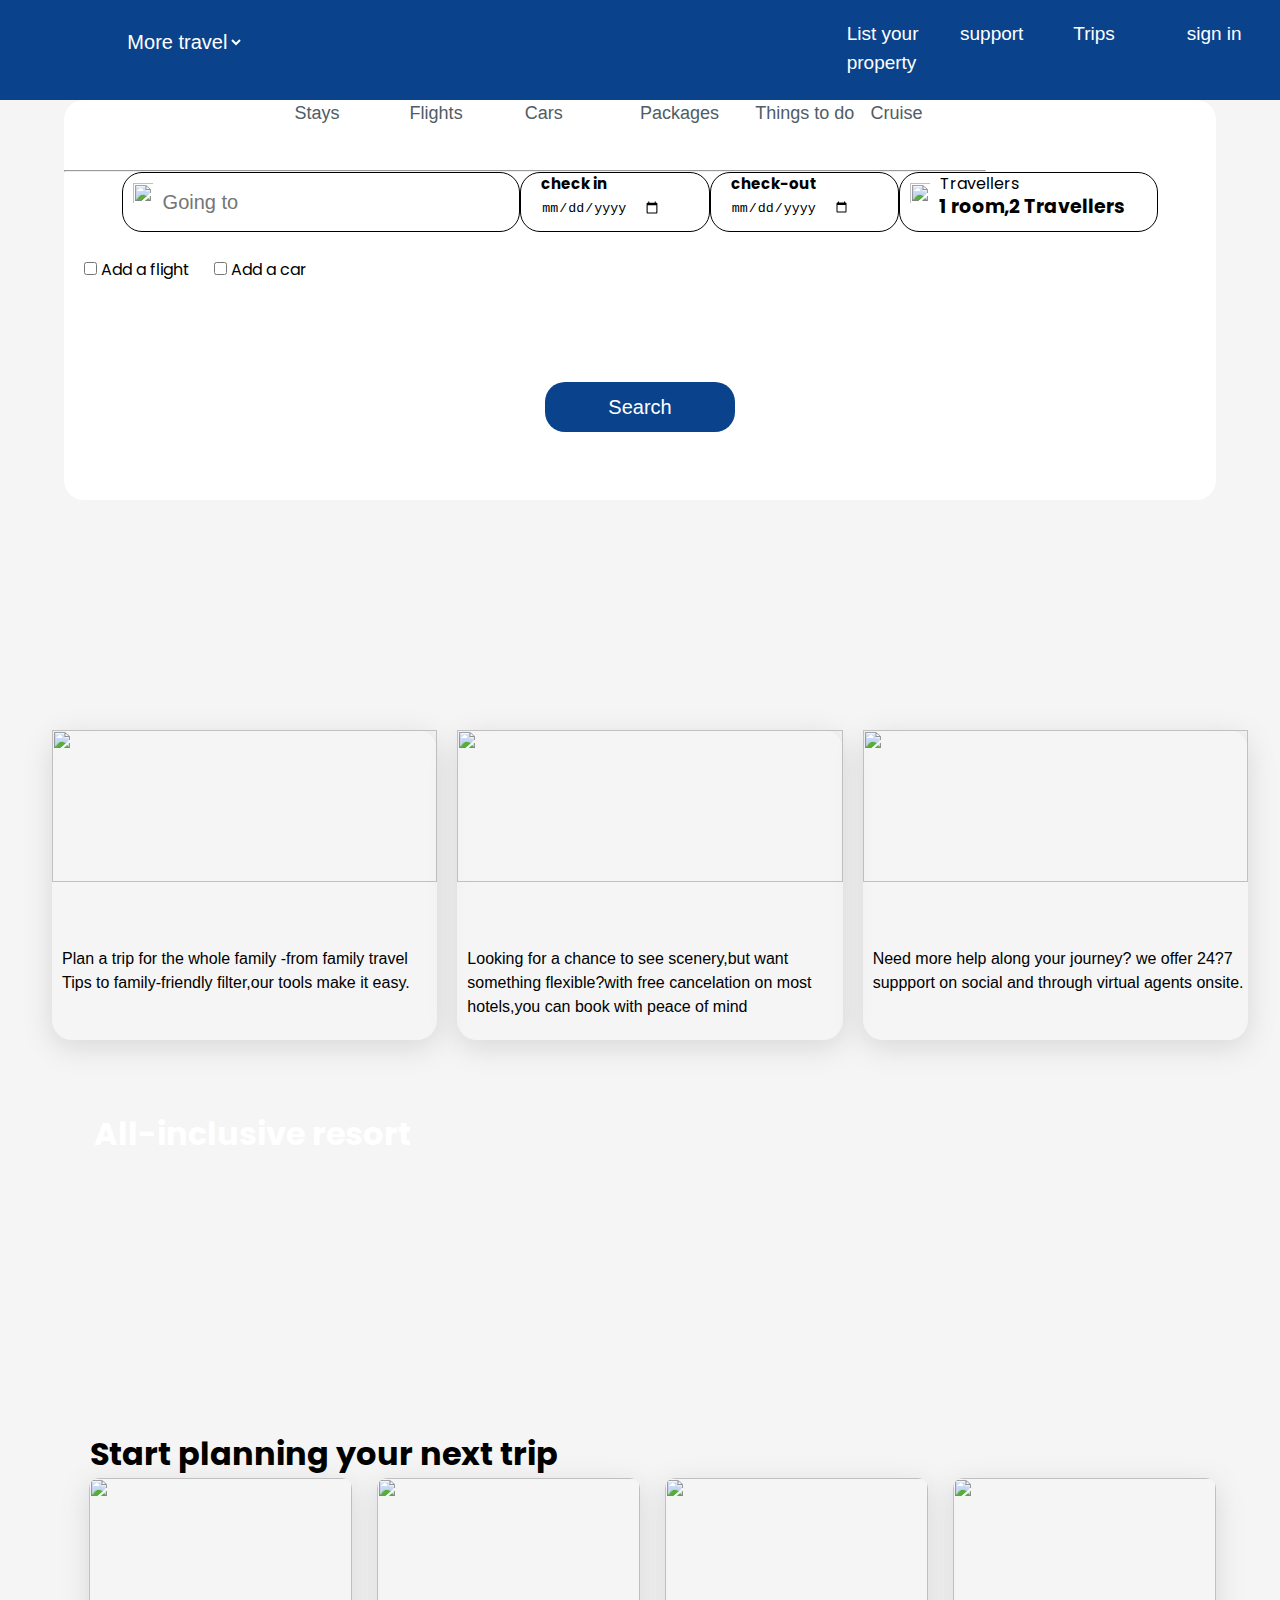
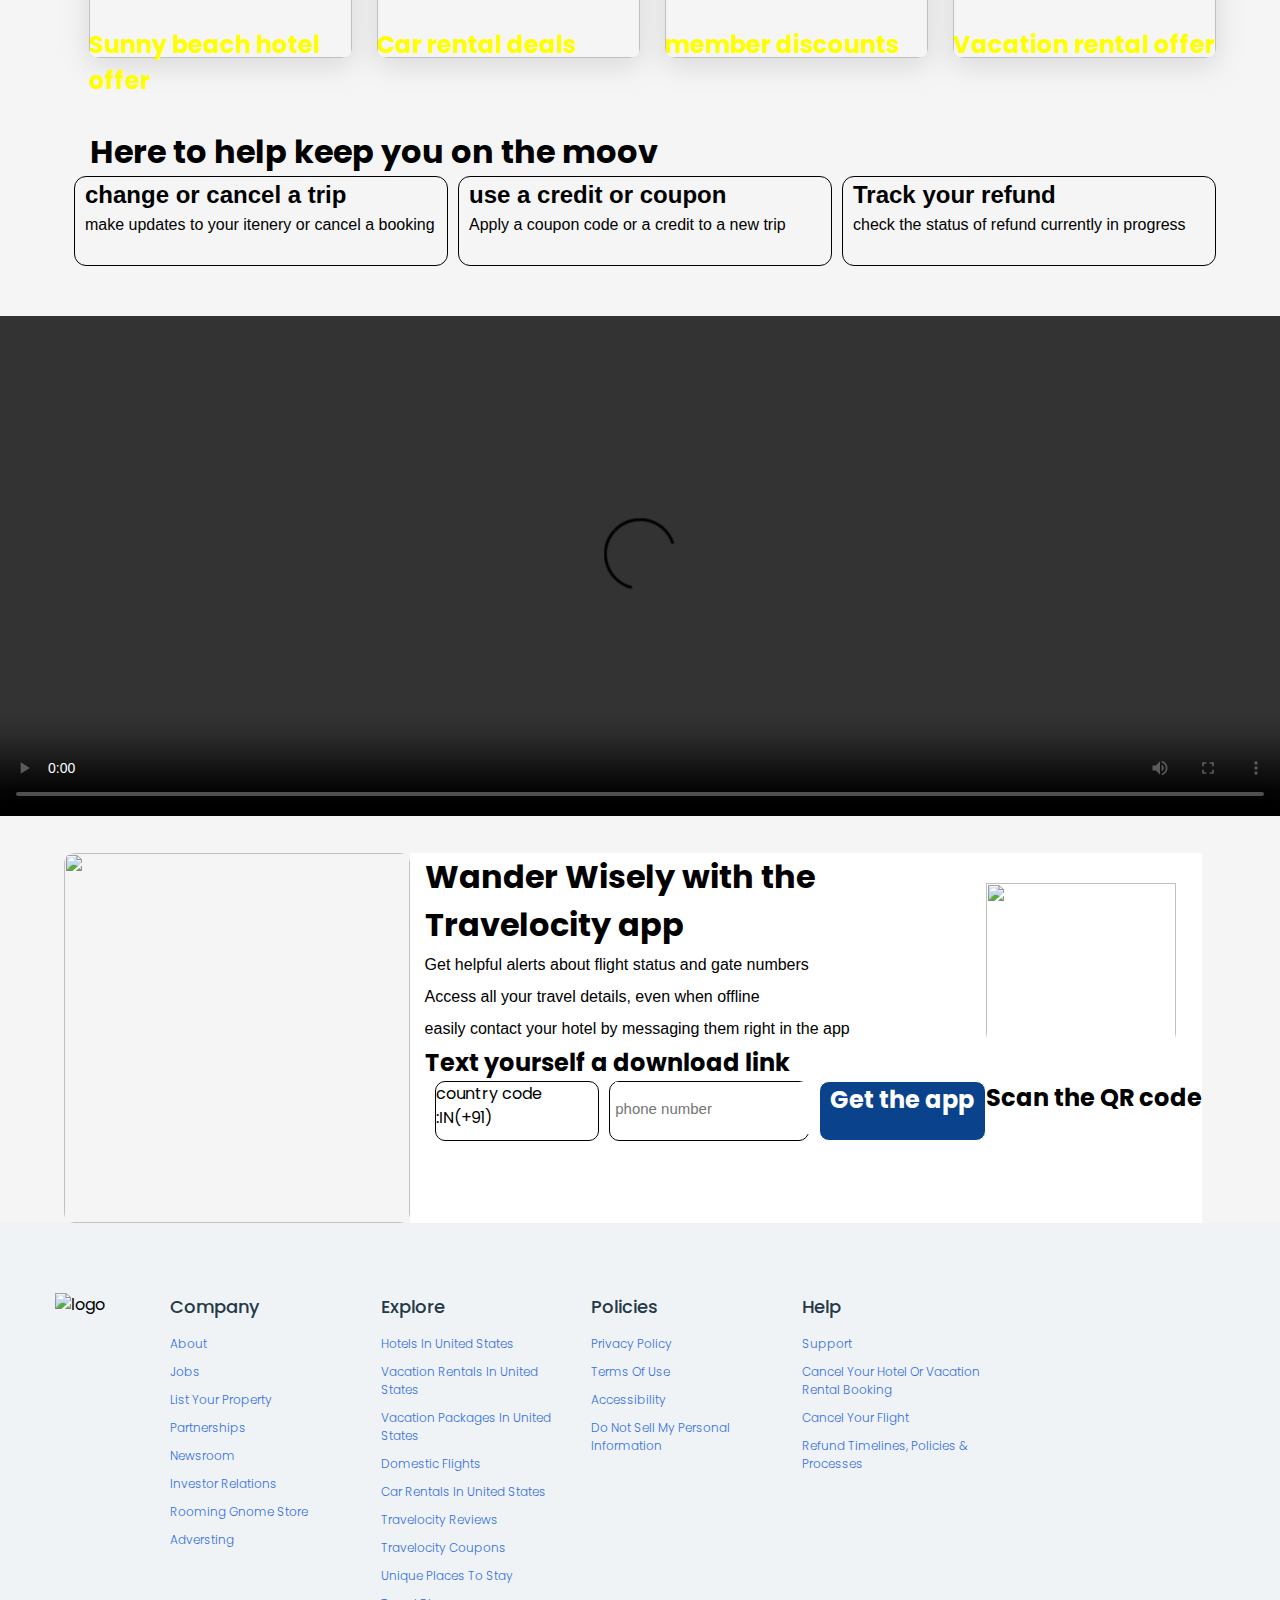
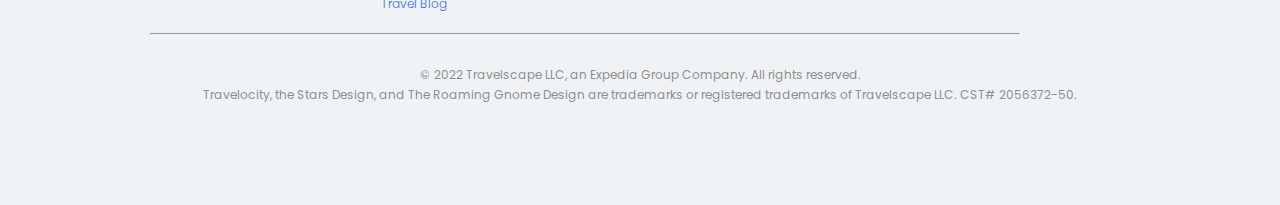
==== commit 75e367ea: "Merge branch 'master' of https://github.com/Sunny7079/travelocity into productItem" ====
--- a/index.html
+++ b/index.html
@@ -7,7 +7,8 @@
     <title>Document</title>
     <script src="https://kit.fontawesome.com/a076d05399.js" crossorigin="anonymous"></script>
     <link rel="stylesheet" href="style.css">
-    
+    <link rel="stylesheet" href="css/styles.css">
+
 </head>
 <body id="body">
     <div id="navbar">
@@ -211,7 +212,74 @@
         <img id="qr" src="https://a.travel-assets.com/mad-service/qr-code/portfolio_app_landing/qr_app_landing_footer_travelocity.png" alt="">
     <h2>Scan the QR code</h2>
     </div>
+    <!-- footer -->
+    
+
 </div>
+<footer class="footer">
+    <div class="container">
+        <div class="row">
+
+         <div class="img"><img src="https://a.travel-assets.com/globalcontrols-service/content/f285fb631b0a976202ef57611c7050e9ef5ca51a/images/EG_Wordmark_blue_RGB.svg" alt="logo"/></div>
+
+            <div class="footer-col">
+                
+               
+                <h4>Company</h4>
+                <ul>
+                    <li><a href="#">About</a></li>
+                 <li><a href="#">Jobs</a></li>
+                 <li><a href="#">List your Property</a></li>
+                 <li><a href="#">Partnerships</a></li>
+                 <li><a href="#">Newsroom</a></li>
+                 <li><a href="#">Investor Relations</a></li>
+                    <li><a href="#">Rooming Gnome Store</a></li>
+                    <li><a href="#">Adversting</a></li>
+                </ul>
+            </div>
+            <div class="footer-col">
+                <h4>Explore</h4>
+                <ul>
+                    <li><a href="#">Hotels in United States</a></li>
+                    <li><a href="#">Vacation Rentals in United States</a></li>
+                    <li><a href="#">Vacation Packages in United States</a></li>
+                    <li><a href="#">Domestic Flights</a></li>
+                    <li><a href="#">Car Rentals in United States</a></li>
+                 <li><a href="#">Travelocity Reviews</a></li>
+                 <li><a href="#">Travelocity Coupons</a></li>
+                 <li><a href="#">Unique Places to Stay</a></li>
+                 <li><a href="#">Travel Blog</a></li>   
+                </ul>
+            </div>
+            <div class="footer-col">
+                <h4>Policies</h4>
+                <ul>
+                    <li><a href="#">Privacy Policy</a></li>
+                    <li><a href="#">Terms of Use</a></li>
+                    <li><a href="#">Accessibility</a></li>
+                    <li><a href="#">Do not sell my personal information</a></li>
+                </ul>
+            </div>
+         <div class="footer-col">
+             <h4>Help</h4>
+             <ul>
+                 <li><a href="#">Support</a></li>
+                 <li><a href="#">Cancel your hotel or vacation rental booking</a></li>
+                 <li><a href="#">Cancel your flight</a></li>
+                 <li><a href="#">Refund timelines, policies & processes</a></li>
+                 <li><a href="#"></a></li>
+             </ul>
+         </div>
+            
+        </div>
+
+    </div>
+    <hr style="margin: 20px 260px 0 150px;"></hr>
+    <p class="para">© 2022 Travelscape LLC, an Expedia Group Company. All rights reserved.<br>
+     Travelocity, the Stars Design, and The Roaming Gnome Design are trademarks or registered trademarks of Travelscape LLC. CST# 2056372-50.</p>
+
+
+</footer>
 </body>
 </html>
 <script>
--- a/css/styles.css
+++ b/css/styles.css
@@ -0,0 +1,93 @@
+@import url('https://fonts.googleapis.com/css2?family=Poppins:wght@300;400;500;600;700&display=swap');
+body{
+	line-height: 1.5;
+	font-family: 'Poppins', sans-serif;
+}
+*{
+	margin:0;
+	padding:0;
+	box-sizing: border-box;
+}
+.container{
+	max-width: 1170px;
+	margin:auto;
+}
+.img{
+	margin-right: 50px;
+}
+.row{
+	display: flex;
+	flex-wrap: wrap;
+}
+ul{
+	list-style: none;
+}
+.footer{
+	background-color: rgb(240,243,245);
+    padding: 70px 0;
+}
+.footer-col{
+   width: 18%;
+   padding: 0 15px;
+}
+.para{
+	margin: 30px;
+	line-height: 20px;
+	text-align: center;
+	color: rgb(146, 143, 139);
+	font-size: 12px;
+	
+}
+.footer-col h4{
+	font-size: 18px;
+	color: rgb(36,57,72);
+	text-transform: capitalize;
+	margin-bottom: 15px;
+	font-weight: 500;
+	position: relative;
+}
+.footer-col h4::before{
+	content: '';
+	position: absolute;
+	left:0;
+	bottom: -10px;
+	/* background-color: #e91e63; */
+	height: 2px;
+	box-sizing: border-box;
+	width: 50px;
+}
+.footer-col ul li:not(:last-child){
+	margin-bottom: 10px;
+}
+.footer-col ul li a{
+	font-size: 12px;
+	text-transform: capitalize;
+	color: rgb(52,112,228);
+	text-decoration: none;
+	font-weight: 300;
+	color: rgb(52,112,228);
+	display: block;
+	transition: all 0.3s ease;
+}
+.footer-col ul li a:hover{
+	color: #ffffff;
+	padding-left: 8px;
+}
+
+
+/*responsive*/
+@media(max-width: 767px){
+  .footer-col{
+    width: 50%;
+    margin-bottom: 30px;
+}
+}
+@media(max-width: 574px){
+  .footer-col{
+    width: 100%;
+}
+}
+
+
+
+
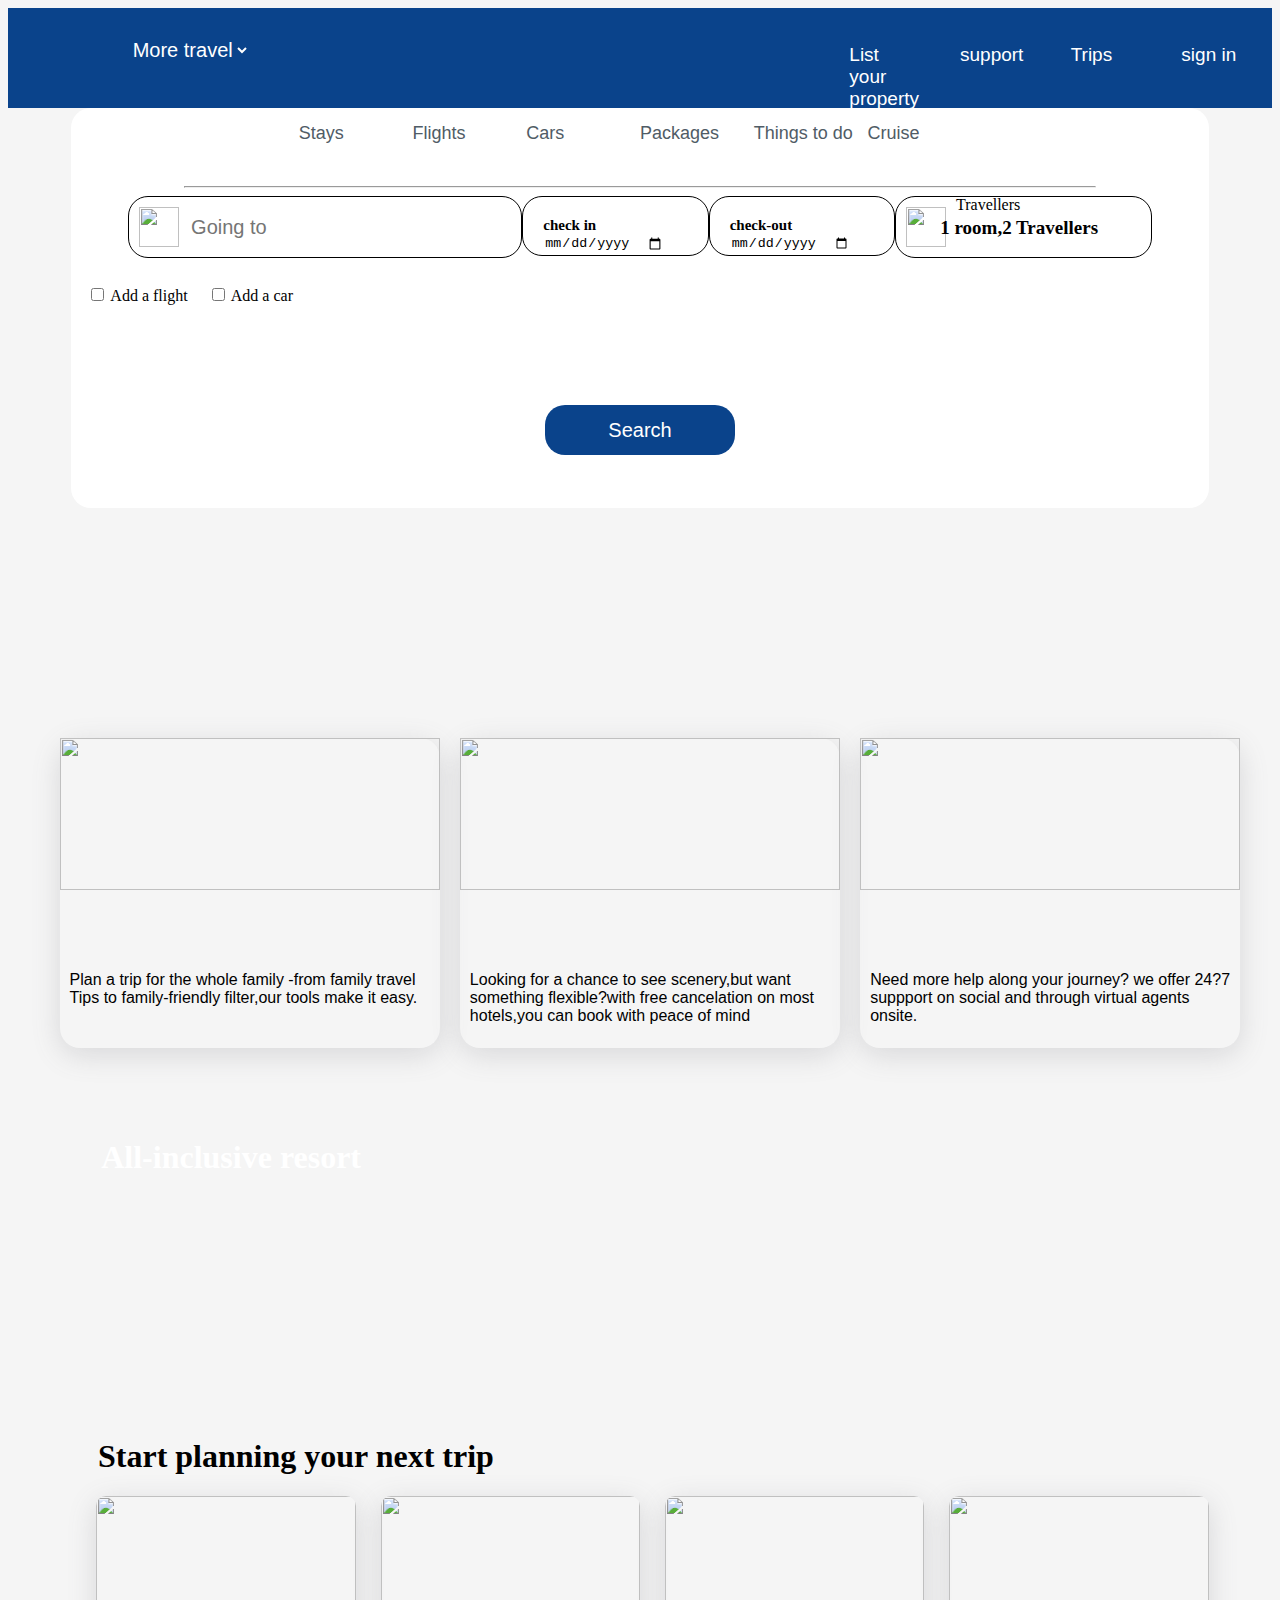
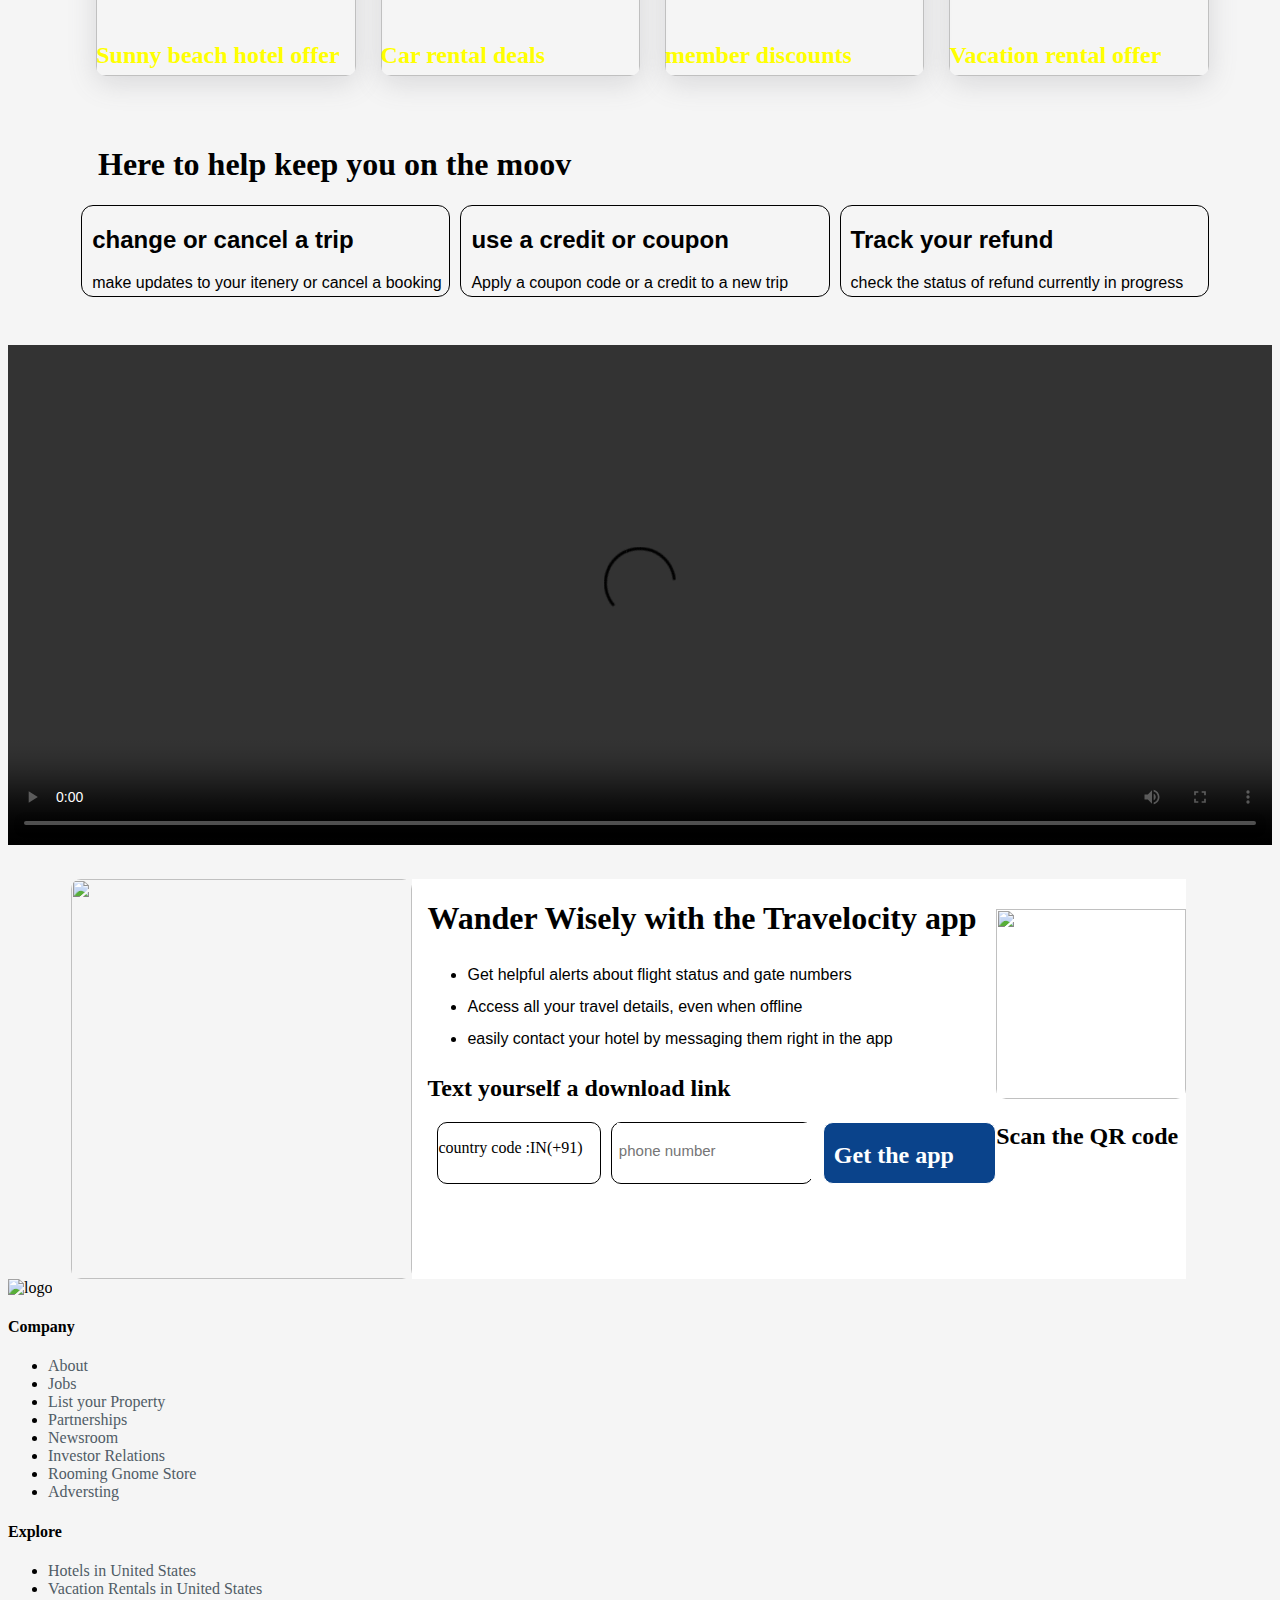
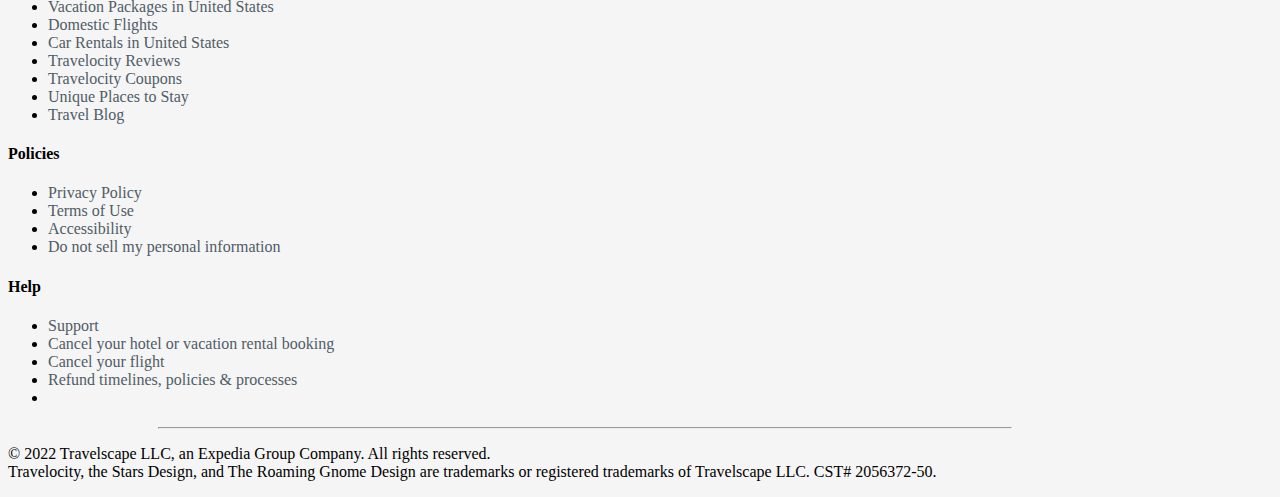
==== commit 859e850d: "Merge branch 'master' into sign-in" ====
--- a/index.html
+++ b/index.html
@@ -7,7 +7,6 @@
     <title>Document</title>
     <script src="https://kit.fontawesome.com/a076d05399.js" crossorigin="anonymous"></script>
     <link rel="stylesheet" href="style.css">
-    <link rel="stylesheet" href="css/styles.css">
 
 </head>
 <body id="body">
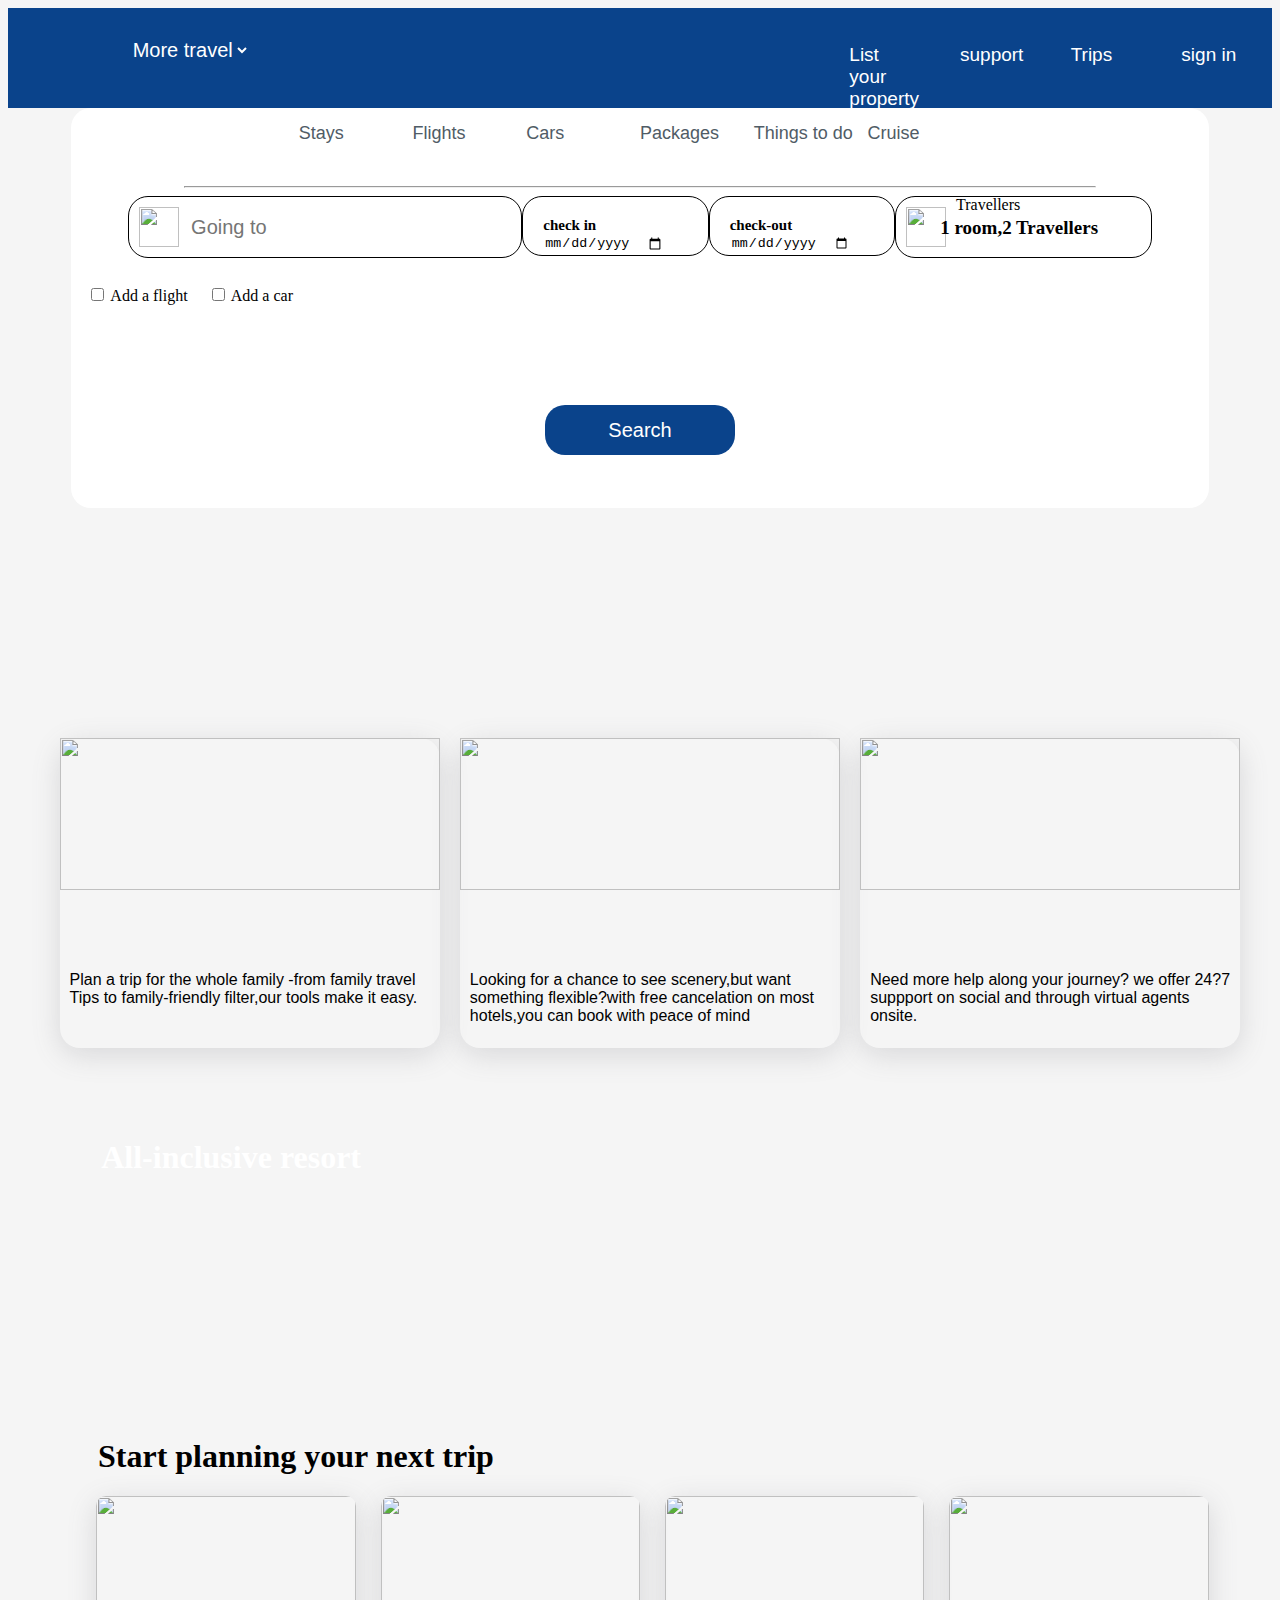
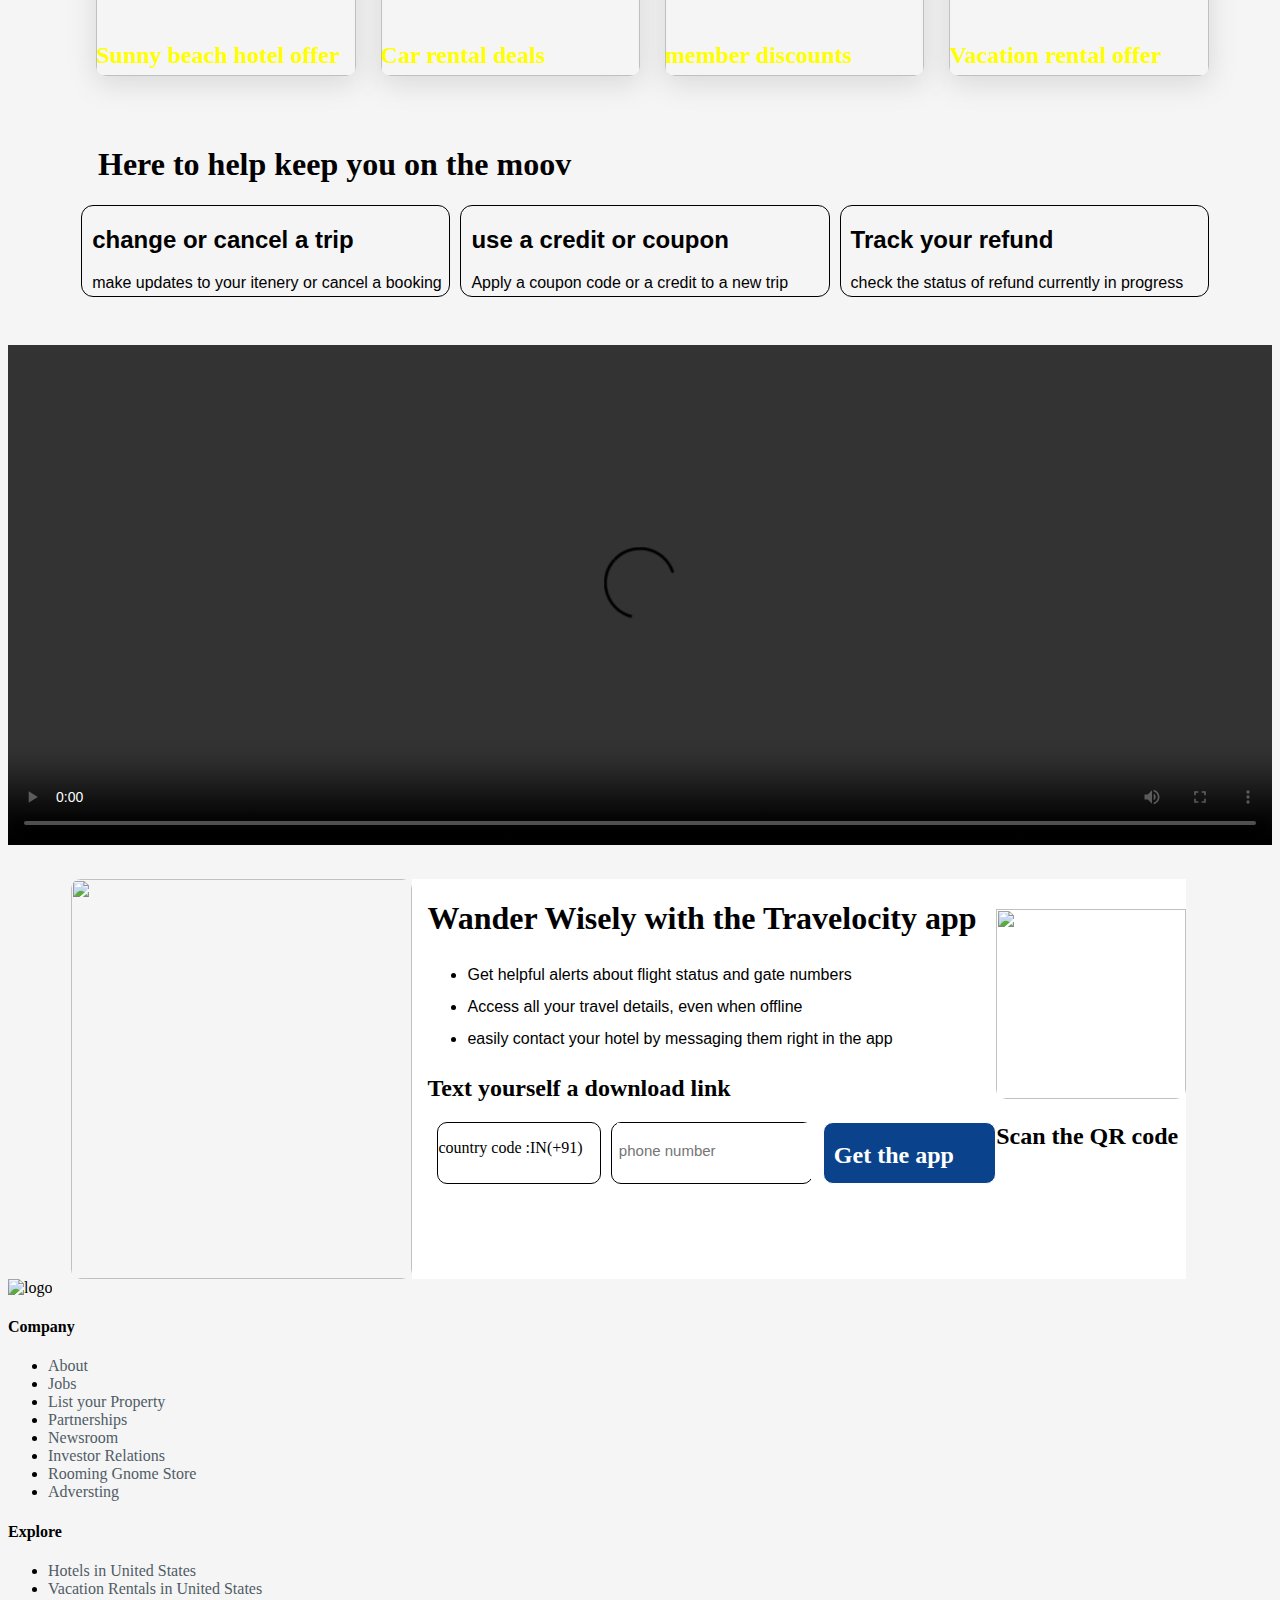
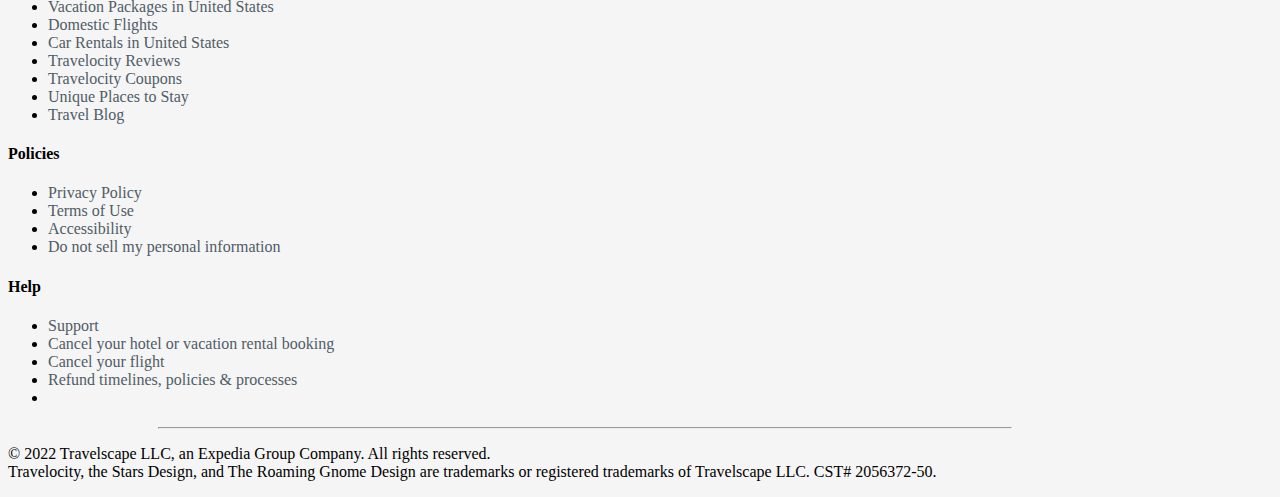
==== commit 1e750834: "Merge pull request #16 from Sunny7079/productItem" ====
--- a/index.html
+++ b/index.html
@@ -4,7 +4,7 @@
     <meta charset="UTF-8">
     <meta http-equiv="X-UA-Compatible" content="IE=edge">
     <meta name="viewport" content="width=device-width, initial-scale=1.0">
-    <title>Document</title>
+    <title>index</title>
     <script src="https://kit.fontawesome.com/a076d05399.js" crossorigin="anonymous"></script>
     <link rel="stylesheet" href="style.css">
 
@@ -24,6 +24,7 @@
                     <option value="Stays">Stays</option>
                     <option value="Flights" >Flights</option>
                     <option value="cars"><a href="cars.html">Cars</a></option>
+                    <option value="cruise"><a href="cruise.html"></a></option>
 
                 </select>
            </div>
